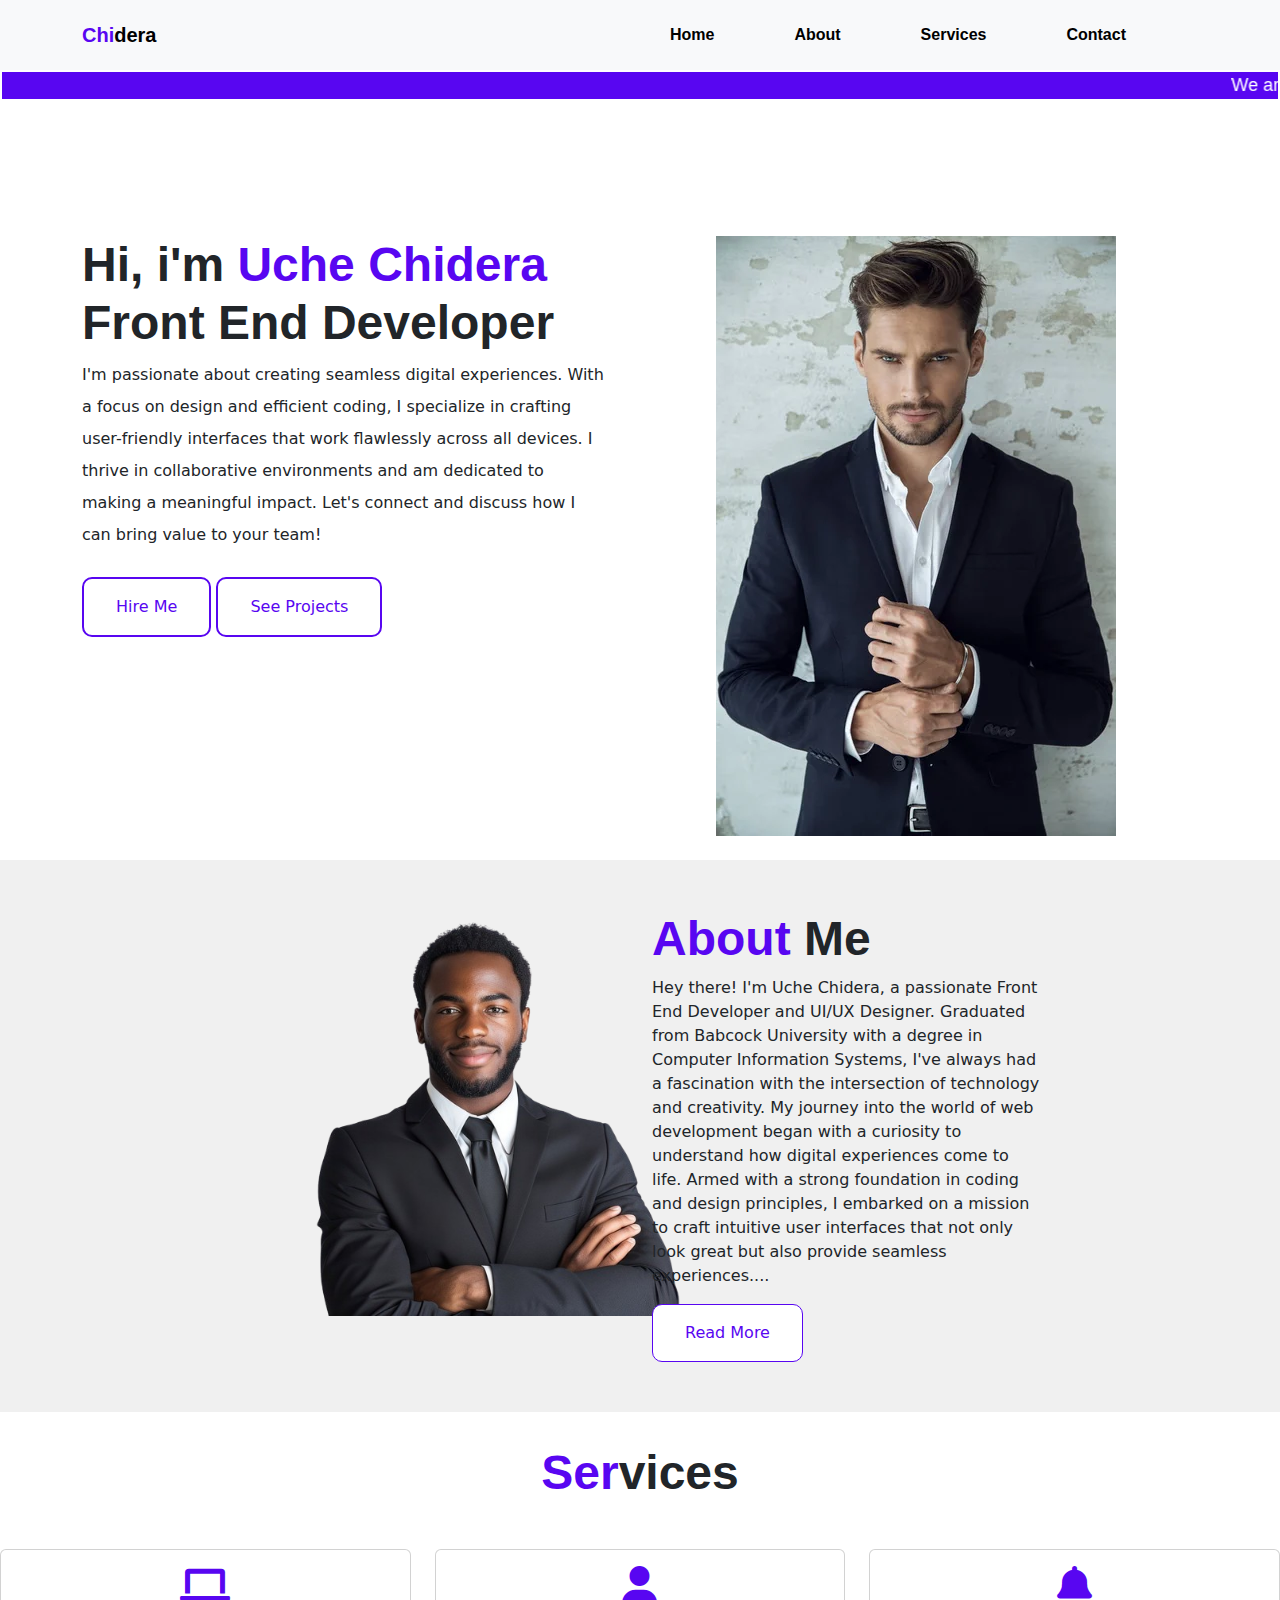
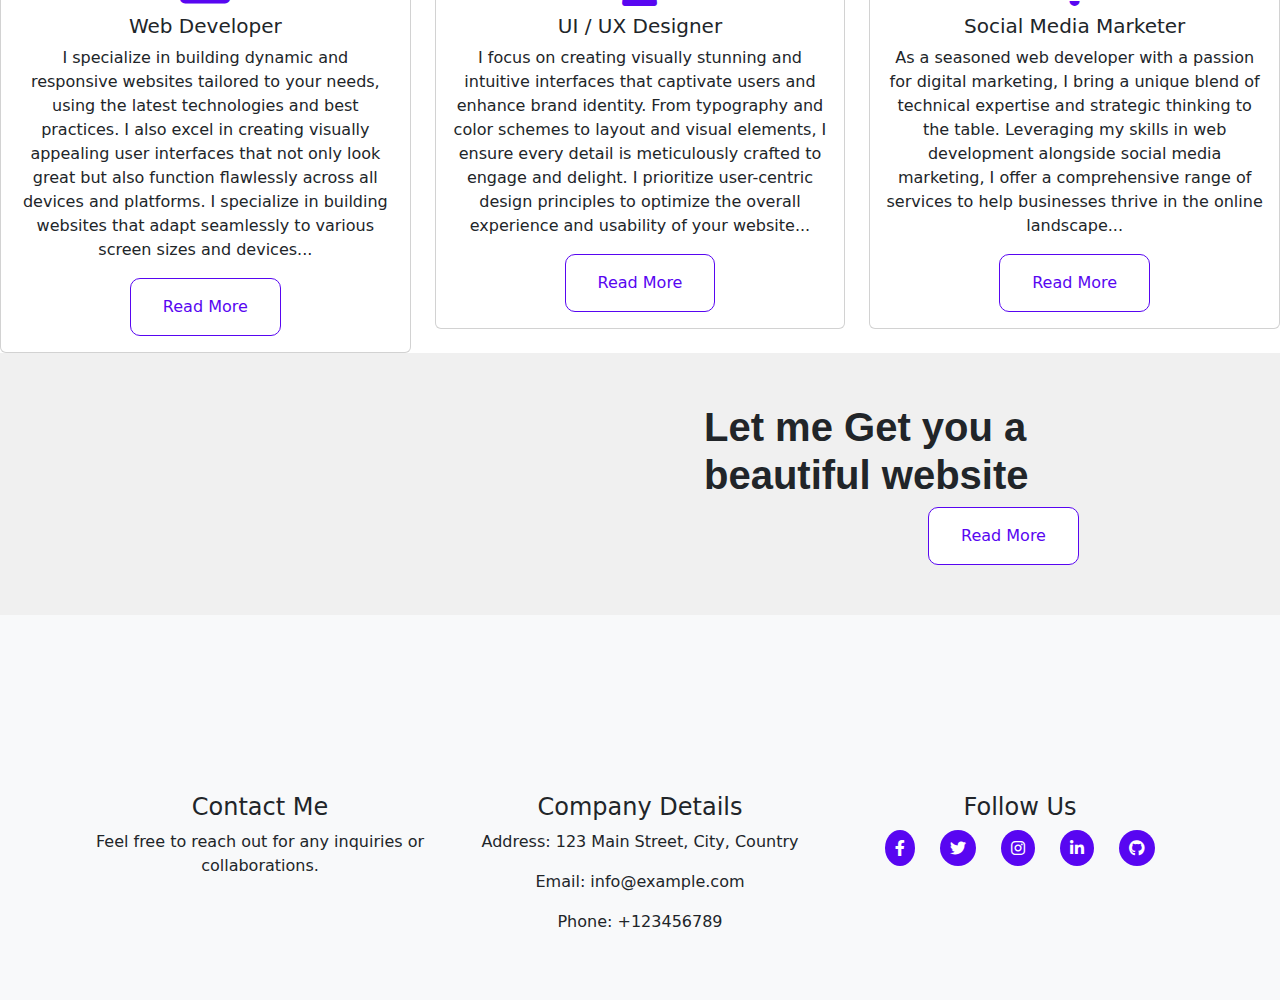
==== index.html @ 7d32de7c "First Commit" ====
<!DOCTYPE html>
<html lang="en">
<head>
  <meta charset="UTF-8">
  <meta name="viewport" content="width=device-width, initial-scale=1.0">
  <title>My Website</title>

  <link rel="stylesheet" href="style.css">
   <!-- Bootstrap CSS -->
  <link href="https://cdn.jsdelivr.net/npm/bootstrap@5.3.0-alpha1/dist/css/bootstrap.min.css" rel="stylesheet">
  <link rel="stylesheet" href="https://cdnjs.cloudflare.com/ajax/libs/font-awesome/6.0.0-beta3/css/all.min.css">

</head>
<style>
  
  /* Custom button styles */
  .custom-btn {
    border-radius: 10px; /* Border radius */
    background-color: #fff; /* White background */
    padding: 1rem 2rem; /* Increase button size */
    color:  rgb(88, 6, 241);
    border: solid 1px rgb(88, 6, 241) ;
  }

  .custom-btn:hover {
    background-color: rgb(88, 6, 241); /* Hover color */
    transition: 0.4s;
  }

 
 .custom-secondary {
      border-radius: 10px; /* Border radius */
      background-color: #fff; /* White background */
      padding: 1rem 2rem; /* Increase button size */
      transition: background-color 0.3s ease; /* Smooth transition */
      color:rgb(88, 6, 241);
    }

    .custom-secondary:hover {
      background-color: rgb(88, 6, 241); /* Hover color */
      transition: 0.4s;
    }

    .custom-primary {
      border-radius: 10px; /* Border radius */
      background-color: #fff; /* White background */
      padding: 1rem 2rem; /* Increase button size */
      transition: background-color 0.3s ease; /* Smooth transition */
      color:rgb(88, 6, 241);
    }

    .custom-primary:hover {
      background-color: rgb(88, 6, 241); /* Hover color */
      transition: 0.4s;
    }
</style>

<body>
    
        <!-- NavBar Begins -->
      <nav class="navbar navbar-expand-lg navbar-light bg-light sticky-top">
        <div class="container">
          <!-- Logo -->
          <a class="navbar-brand" href="#"><span class="selected-letter1">Chi</span>dera</a>
          <!-- Toggler/collapsible Button -->
          <button class="navbar-toggler" type="button" data-bs-toggle="collapse" data-bs-target="#navbarSupportedContent" aria-controls="navbarSupportedContent" aria-expanded="false" aria-label="Toggle navigation">
            <span class="navbar-toggler-icon"></span>
          </button>
          <!-- Navbar links -->
          <div class="collapse navbar-collapse" id="navbarSupportedContent">
            <ul class="navbar-nav">
              <li class="nav-item">
                <a class="nav-link" href="#">Home</a>
              </li>
              <li class="nav-item">
                <a class="nav-link" href="#About">About</a>
              </li>
              <li class="nav-item">
                <a class="nav-link" href="#Services">Services</a>
              </li>
              <li class="nav-item">
                <a class="nav-link" href="#contact">Contact</a>
              </li>
            </ul>
          </div>
        </div>
      </nav>
      <!-- NavBar Ends -->
      <marquee behavior="" direction="">We are happy to see you !!! For more Enquiries: 09161459750</marquee>

    <!-- Introduction Begins -->
      <div class="container">
        <div class="row">
          <div class="col-md-6">
            <div class="text">
              <h2>Hi, i'm <span class="selected-letter2">Uche Chidera </span>  <br> Front End Developer</h2>
              <p>I'm passionate about creating seamless digital experiences. With a focus on design and efficient coding, I specialize in crafting user-friendly interfaces that work flawlessly across all devices. I thrive in collaborative environments and am dedicated to making a meaningful impact. Let's connect and discuss how I can bring value to your team!

              </p>
             <a href="#contact"><button type="button" class="btn btn-primary">Hire Me</button></a>
              <a href="projects.html" target="_blank"><button type="button" class="btn btn-secondary">See Projects</button></a>
            </div>
          </div>
          <div class="col-md-6">
            <div class="image">
              <img src="Image2.jpg" alt="Your Image">
            </div>
          </div>
        </div>
      </div>
      
    <!-- Introduction ENDs -->
      
    <br>
      <!-- About section Begins -->
      <div class=" section-with-background" id="About">
        <div class="row">
          <div class="col-md-6">
            <div class="image">
              <img src="Image1.png" alt="Large Picture">
            </div>
          </div>
          <div class="col-md-6">
            <div class="text2">
              <h2><span class="selected-letter3">About</span> Me</h2>
              <p>Hey there! I'm Uche Chidera, a passionate Front End Developer and UI/UX Designer. Graduated from Babcock University with a degree in Computer Information Systems, I've always had a fascination with the intersection of technology and creativity.

                My journey into the world of web development began with a curiosity to understand how digital experiences come to life. Armed with a strong foundation in coding and design principles, I embarked on a mission to craft intuitive user interfaces that not only look great but also provide seamless experiences....</p>
              <button class="btn btn-primary custom-btn mt-auto" data-bs-toggle="modal" data-bs-target="#modal4">Read More</button> <!-- Button with custom styles -->
            </div>
          </div>
        </div>
      </div>
       <!-- About section Ends -->
    
      <!-- Services Begins  -->
      <div class="container" id="Services">
        <h2 class="Services-header"> <span>Ser</span>vices</h2>
        </div>

       <div class="row">
      <div class="col-md-4">
        <div class="card">
          <div class="card-body text-center d-flex flex-column align-items-center"> <!-- Center content vertically -->
            <i class="fas fa-laptop icon"></i> <!-- Laptop Icon -->
            <h5 class="card-title mt-2">Web Developer</h5> <!-- Title -->
            <p class="card-text">I specialize in building dynamic and responsive websites tailored to your needs, using the latest technologies and best practices. I also excel in creating visually appealing user interfaces that not only look great but also function flawlessly across all devices and platforms. I specialize in building websites that adapt seamlessly to various screen sizes and devices... </p> <!-- Text -->
            <button class="btn btn-primary custom-btn mt-auto" data-bs-toggle="modal" data-bs-target="#modal1">Read More</button> <!-- Button with custom styles -->
          </div>
        </div>
      </div>
      <div class="col-md-4">
        <div class="card">
          <div class="card-body text-center d-flex flex-column align-items-center"> <!-- Center content vertically -->
            <i class="fas fa-user icon"></i> <!-- Person Icon -->
            <h5 class="card-title mt-2">UI / UX Designer</h5> <!-- Title -->
            <p class="card-text">I focus on creating visually stunning and intuitive interfaces that captivate users and enhance brand identity. From typography and color schemes to layout and visual elements, I ensure every detail is meticulously crafted to engage and delight. I prioritize user-centric design principles to optimize the overall experience and usability of your website...</p> <!-- Text -->
            <button class="btn btn-primary custom-btn mt-auto" data-bs-toggle="modal" data-bs-target="#modal2">Read More</button> <!-- Button with custom styles -->
          </div>
        </div>
      </div>
      <div class="col-md-4">
        <div class="card">
          <div class="card-body text-center d-flex flex-column align-items-center"> <!-- Center content vertically -->
            <i class="fas fa-bell icon"></i> <!-- Bell Icon -->
            <h5 class="card-title mt-2">Social Media Marketer</h5> <!-- Title -->
            <p class="card-text">            
              As a seasoned web developer with a passion for digital marketing, I bring a unique blend of technical expertise and strategic thinking to the table. Leveraging my skills in web development alongside social media marketing, I offer a comprehensive range of services to help businesses thrive in the online landscape...</p>
            <button class="btn btn-primary custom-btn mt-auto" data-bs-toggle="modal" data-bs-target="#modal3">Read More</button> <!-- Button with custom styles -->
          </div>
        </div>
      </div>
    </div>
  </div>

  <div class=" section-with-background" id="About">
      <div class="col-md-6 nice">
        <div class="Beautiful">
          <h2>Let me Get you a beautiful website</h2>
          <button class="btn btn-primary custom-btn mt-auto" data-bs-toggle="modal" data-bs-target="#modal4">Read More</button> <!-- Button with custom styles -->
        </div>
      </div>
  </div>


 <!-- Footer Begins -->
 <footer class="text-center" id="contact">
  <div class="container">
    <div class="row">
      <div class="col-md-4">
        <h4>Contact Me</h4>
        <p>Feel free to reach out for any inquiries or collaborations.</p>
      </div>
      <div class="col-md-4">
        <h4>Company Details</h4>
        <p>Address: 123 Main Street, City, Country</p>
        <p>Email: info@example.com</p>
        <p>Phone: +123456789</p>
      </div>
      <div class="col-md-4">
        <h4>Follow Us</h4>
        <ul class="footer-icons">
          <li><a href="#"><i class="fab fa-facebook-f footer-icon"></i></a></li>
          <li><a href="#"><i class="fab fa-twitter footer-icon"></i></a></li>
          <li><a href="#"><i class="fab fa-instagram footer-icon"></i></a></li>
          <li><a href="#"><i class="fab fa-linkedin-in footer-icon"></i></a></li> 
          <li><a href="#"><i class="fab fa-github footer-icon"></i></a></li>
        </ul>
      </div>
    </div>
  </div>
</footer> 
 <!-- Footer Ends -->



 <!-- Modals -->
  <!-- Modal 1 -->
  <div class="modal fade" id="modal1" tabindex="-1" aria-labelledby="modal1Label" aria-hidden="true">
    <div class="modal-dialog modal-dialog-centered">
      <div class="modal-content">
        <div class="modal-header">
          <h5 class="modal-title" id="modal1Label">Web Developer</h5>
          <button type="button" class="btn-close" data-bs-dismiss="modal" aria-label="Close"></button>
        </div>
        <div class="modal-body">
          I specialize in building dynamic and responsive websites tailored to your needs, using the latest technologies and best practices. I also excel in creating visually appealing user interfaces that not only look great but also function flawlessly across all devices and platforms. I specialize in building websites that adapt seamlessly to various screen sizes and devices, ensuring a consistent and optimal user experience across desktops, tablets, and smartphones. I code websites using modern HTML, CSS, and JavaScript techniques, ensuring compatibility with all major web browsers to reach a wide audience without sacrificing performance or functionality.
        </div>
        <div class="modal-footer">
          <button type="button" class="btn btn-secondary custom-secondary" data-bs-dismiss="modal" id="Button-Modal">Close</button>
          <button type="button" class="btn btn-primary custom-primary" id="Button-Modal">Save changes</button>
        </div>
      </div>
    </div>
  </div>

  <!-- Modal 2 -->
  <div class="modal fade" id="modal2" tabindex="-1" aria-labelledby="modal2Label" aria-hidden="true">
    <div class="modal-dialog modal-dialog-centered">
      <div class="modal-content">
        <div class="modal-header">
          <h5 class="modal-title" id="modal2Label">UI / UX Designer</h5>
          <button type="button" class="btn-close" data-bs-dismiss="modal" aria-label="Close"></button>
        </div>
        <div class="modal-body">
          I focus on creating visually stunning and intuitive interfaces that captivate users and enhance brand identity. From typography and color schemes to layout and visual elements, I ensure every detail is meticulously crafted to engage and delight.  I prioritize user-centric design principles to optimize the overall experience and usability of your website. Through thorough research and analysis, I identify user needs and pain points, designing seamless navigation paths and intuitive interactions that enhance satisfaction and drive conversions.
        </div>
        <div class="modal-footer">
          <button type="button" class="btn btn-secondary custom-secondary" data-bs-dismiss="modal"  id="Button-Modal">Close</button>
          <button type="button" class="btn btn-primary custom-primary"  id="Button-Modal">Save changes</button>
        </div>
      </div>
    </div>
  </div>

  <!-- Modal 3 -->
  <div class="modal fade" id="modal3" tabindex="-1" aria-labelledby="modal3Label" aria-hidden="true">
    <div class="modal-dialog modal-dialog-centered">
      <div class="modal-content">
        <div class="modal-header">
          <h5 class="modal-title" id="modal3Label">Social Media Marketer</h5>
          <button type="button" class="btn-close" data-bs-dismiss="modal" aria-label="Close"></button>
        </div>
        <div class="modal-body">
          As a seasoned web developer with a passion for digital marketing, I bring a unique blend of technical expertise and strategic thinking to the table. Leveraging my skills in web development alongside social media marketing, I offer a comprehensive range of services to help businesses thrive in the online landscape. I work closely with clients to develop tailored social media strategies aligned with their business goals and target audience. From content planning and scheduling to audience engagement tactics, I ensure a cohesive approach that drives results. I create compelling and shareable content optimized for various social media platforms, including graphics, videos, and written posts. By leveraging my design skills as a web developer, I ensure that content is visually appealing, on-brand, and optimized for engagement.
        </div>
        <div class="modal-footer">
          <button type="button" class="btn btn-secondary custom-secondary" data-bs-dismiss="modal" >Close</button>
          <button type="button" class="btn btn-primary custom-primary" >Save changes</button>
        </div>
      </div>
    </div>
  </div>

  <!-- Modal 4 -->
  <div class="modal fade" id="modal4" tabindex="-1" aria-labelledby="modal4Label" aria-hidden="true">
    <div class="modal-dialog modal-dialog-centered">
      <div class="modal-content">
        <div class="modal-header">
          <h5 class="modal-title" id="modal4Label">About Me</h5>
          <button type="button" class="btn-close" data-bs-dismiss="modal" aria-label="Close"></button>
        </div>
        <div class="modal-body">
          Hey there! I'm Uche Chidera, a passionate Front End Developer and UI/UX Designer. Graduated from Babcock University with a degree in Computer Information Systems, I've always had a fascination with the intersection of technology and creativity.

          My journey into the world of web development began with a curiosity to understand how digital experiences come to life. Armed with a strong foundation in coding and design principles, I embarked on a mission to craft intuitive user interfaces that not only look great but also provide seamless experiences.
          
          I believe that effective design goes beyond aesthetics—it's about understanding user behavior and creating experiences that resonate. Whether it's optimizing a website for performance or fine-tuning the user journey, I'm committed to creating solutions that leave a lasting impression.
          
          Collaboration is at the heart of my process. I love working closely with clients and teams to bring ideas to fruition, combining innovation with practicality to achieve results that exceed expectations.
          
          When I'm not immersed in pixels and lines of code, you can find me exploring the latest design trends, seeking inspiration in everyday life, or simply enjoying a good cup of coffee.
          
          I'm excited to connect and discuss how I can bring your vision to life. Let's create something amazing together!
        </div>
        <div class="modal-footer">
          <button type="button" class="btn btn-secondary custom-secondary" data-bs-dismiss="modal" >Close</button>
          <button type="button" class="btn btn-primary custom-primary" >Save changes</button>
        </div>
      </div>
    </div>
  </div>
  <!-- Modals End -->
  

       


</body>



 <!-- Bootstrap JavaScript Bundle with Popper -->
  <script src="https://cdn.jsdelivr.net/npm/bootstrap@5.3.0-alpha1/dist/js/bootstrap.bundle.min.js"></script>
  <script src="https://cdn.jsdelivr.net/npm/@popperjs/core@2.11.6/dist/umd/popper.min.js"></script>
  <script src="https://cdn.jsdelivr.net/npm/bootstrap@5.3.0-alpha1/dist/js/bootstrap.min.js"></script>
</html>
---- style.css ----
/* Custom CSS for Navbar */
.selected-letter1 {
  color: rgb(88, 6, 241);
}
.navbar-brand {
  margin-right: auto; /* Pushes the logo to the left */
  font-family: Arial, Helvetica, sans-serif;
  font-weight: bold;
}

.navbar-nav {
  margin-left: auto; /* Pushes the links to the right */
  font-family: Arial, Helvetica, sans-serif;
  font-weight: bold;
}

.navbar-nav .nav-link {
  padding: 0.5rem 100px; /* Add padding to Navbar links */
}

/* styles.css */
.navbar-nav .nav-link {
  padding: 0.5rem 1rem; /* Add padding to Navbar links */
}

.navbar-nav .nav-link:last-child {
  margin-right: 4rem; /* Remove margin from the last Navbar link */
}

/* Custom CSS for Navbar Ends */

marquee {
  border: solid white 2px;
  background-color: rgb(88, 6, 241);
  color: white;
  font-size: large;
  font-family: Arial, Helvetica, sans-serif;
}

/* styles.css */
.image img {
  max-width: 100%;
  height: auto;
  margin-left: 4rem;
}

.text {
  padding-right: 20px; /* Adjust spacing between text and image */
  line-height: 2rem;
}

.text button {
  margin-top: 10px; /* Add some spacing between buttons and text */
  border-radius: 10px; /* Add border radius */
  background-color: white; /* Set background color */
  color: rgb(88, 6, 241); /* Set text color */
  border: 2px solid rgb(88, 6, 241); /* Set border */
  transition: background-color 0.3s ease; /* Add transition effect */
  padding: 1rem 2rem; /* Increase button size */
  font-size: 1rem; /* Increase font size */
  margin-right: 10px; /* Add margin between buttons */
}

.text button:last-child {
  margin-right: 0; /* Remove margin from the last button */
}

.text button:hover {
  background-color: rgb(88, 6, 241); /* Change background color on hover */
  color: white; /* Change text color on hover */
  transition: 0.4s;
}

.text h2 {
  font-family: Arial, Helvetica, sans-serif;
  font-weight: bold;
  font-size: 3rem;
}
.selected-letter2 {
  color: rgb(88, 6, 241);
}

.container .row {
  margin-top: 8rem;
}

.hire-btn {
  color: rgb(88, 6, 241);
}

/* styles.css */
.section-with-background {
  background-color: #f0f0f0; /* Gray background color */
  padding: 50px 15rem; /* Add padding to top and bottom */
}

.text2 h2 {
  font-family: Arial, Helvetica, sans-serif;
  font-weight: bold;
  font-size: 3rem;
}

.selected-letter3 {
  color: rgb(88, 6, 241);
}

.icon {
  color: rgb(88, 6, 241); /* Set icon color */
  font-size: 40px; /* Set icon size */
}

.Services-header {
  text-align: center;
  margin-bottom: 3rem;
  margin-top: 2rem;
  font-family: Arial, Helvetica, sans-serif;
  font-weight: bold;
  font-size: 3rem;
}

.Services-header span {
  color: rgb(88, 6, 241);
}

.Beautiful h2 {
  font-family: Arial, Helvetica, sans-serif;
  font-weight: bold;
  font-size: 2.5rem;
}

.nice {
  margin-left: 29rem;
}

.nice button {
  margin-left: 14rem;
  transition: 0.4s;
}

/* Footer styles */
footer {
  background-color: #f8f9fa; /* Light gray background */
  padding: 50px 0; /* Padding */
}

.footer-icons {
  list-style: none; /* Remove default list style */
  padding: 0; /* Remove default padding */
}

.footer-icons li {
  display: inline-block; /* Display icons horizontally */
  margin-right: 20px; /* Add space between icons */
}

.footer-icons li:last-child {
  margin-right: 0; /* Remove margin for the last icon */
}

.footer-icon {
  background-color: rgb(88, 6, 241); /* Icon background color */
  color: #fff; /* Icon color */
  border-radius: 50%; /* Make icons circular */
  padding: 10px; /* Add padding */
}

.footer-icon:hover {
  background-color: #6c757d; /* Hover background color */
}

/* Navbar styles */
.navbar-nav .nav-link {
  position: relative; /* Positioning for pseudo-element */
  padding: 15px 20px; /* Padding for Navbar links */
  color: #000; /* Link color */
  text-decoration: none; /* Remove default underline */
}

/* Underline animation */
.navbar-nav .nav-link::before {
  content: ""; /* Create pseudo-element */
  position: absolute; /* Position relative to Navbar link */
  width: 0; /* Initial width */
  height: 2px; /* Height of the line */
  bottom: 0; /* Position at the bottom */
  background-color: rgb(88, 6, 241); /* Color of the line */
  transition: width 0.5s; /* Smooth transition for width */
}

.navbar-nav .nav-link:hover::before {
  width: 100%; /* On hover, expand the line to full width */
}
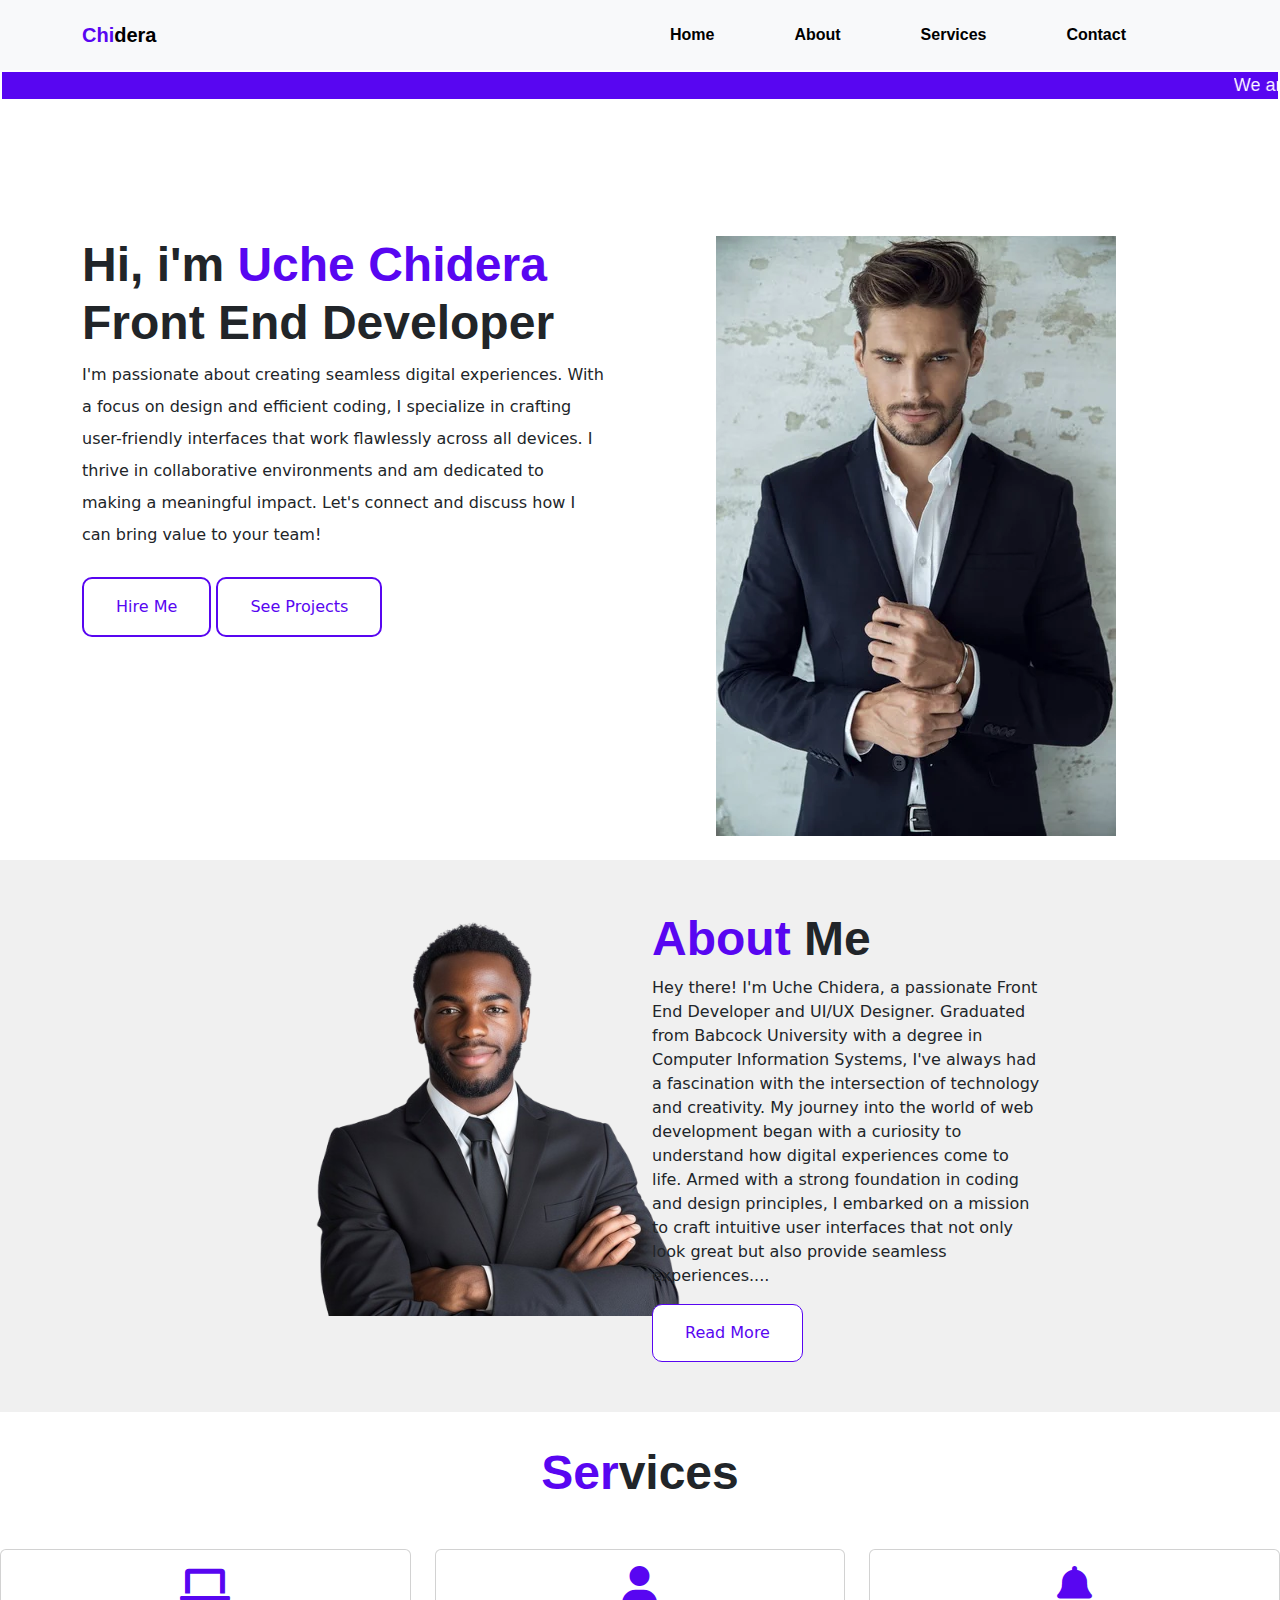
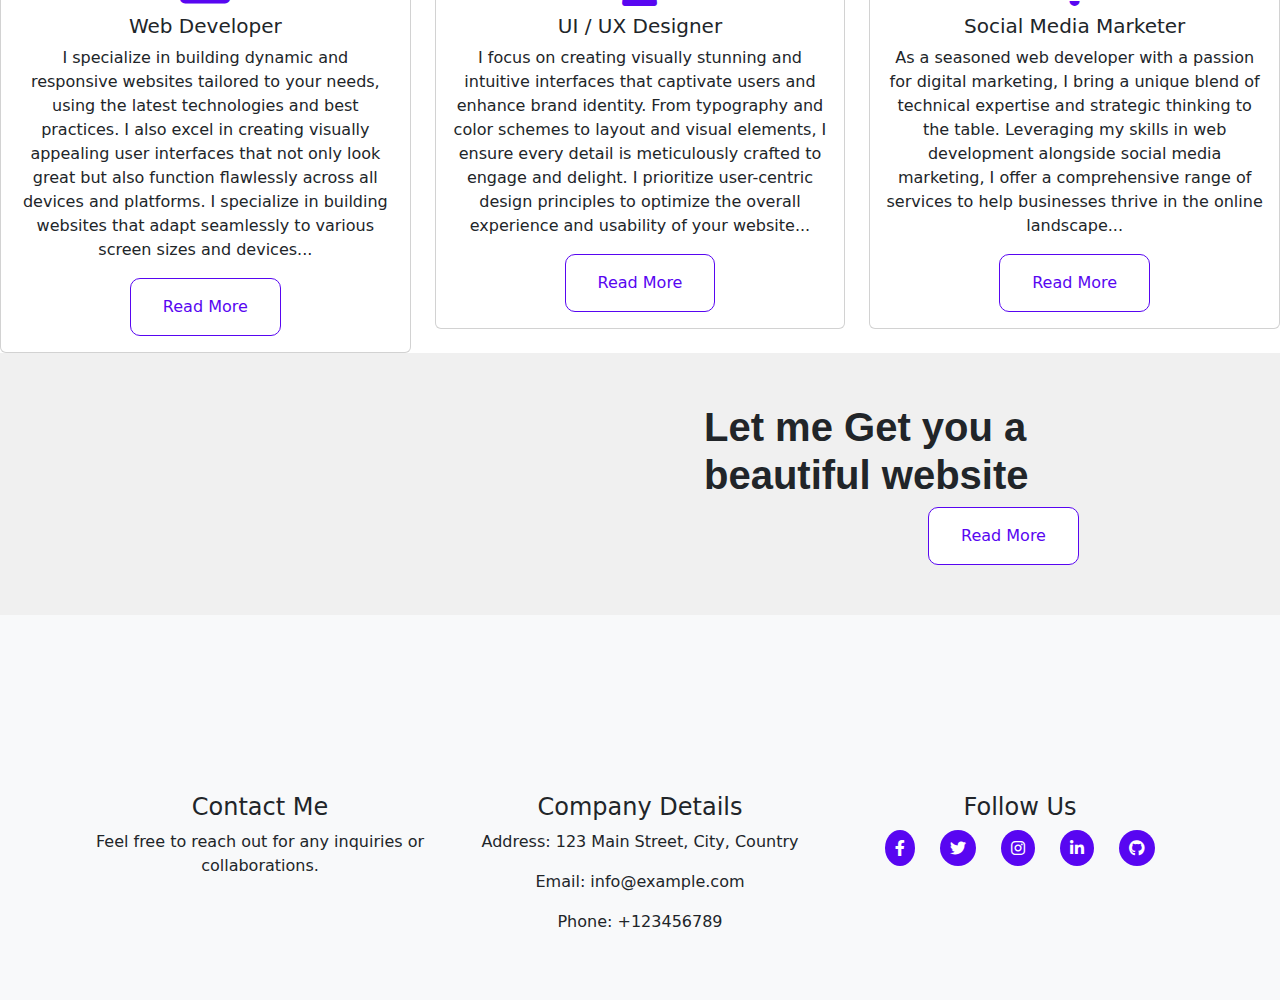
==== commit 8ac21fb1: "Update index.html" ====
--- a/index.html
+++ b/index.html
@@ -20,6 +20,8 @@
     padding: 1rem 2rem; /* Increase button size */
     color:  rgb(88, 6, 241);
     border: solid 1px rgb(88, 6, 241) ;
+    
+    
   }
 
   .custom-btn:hover {
@@ -203,7 +205,7 @@
           <li><a href="#"><i class="fab fa-facebook-f footer-icon"></i></a></li>
           <li><a href="#"><i class="fab fa-twitter footer-icon"></i></a></li>
           <li><a href="#"><i class="fab fa-instagram footer-icon"></i></a></li>
-          <li><a href="#"><i class="fab fa-linkedin-in footer-icon"></i></a></li> 
+          <li><a href="https://www.linkedin.com/in/chidera-uche-1bab76204?utm_source=share&utm_campaign=share_via&utm_content=profile&utm_medium=ios_app"><i class="fab fa-linkedin-in footer-icon"></i></a></li> 
           <li><a href="#"><i class="fab fa-github footer-icon"></i></a></li>
         </ul>
       </div>
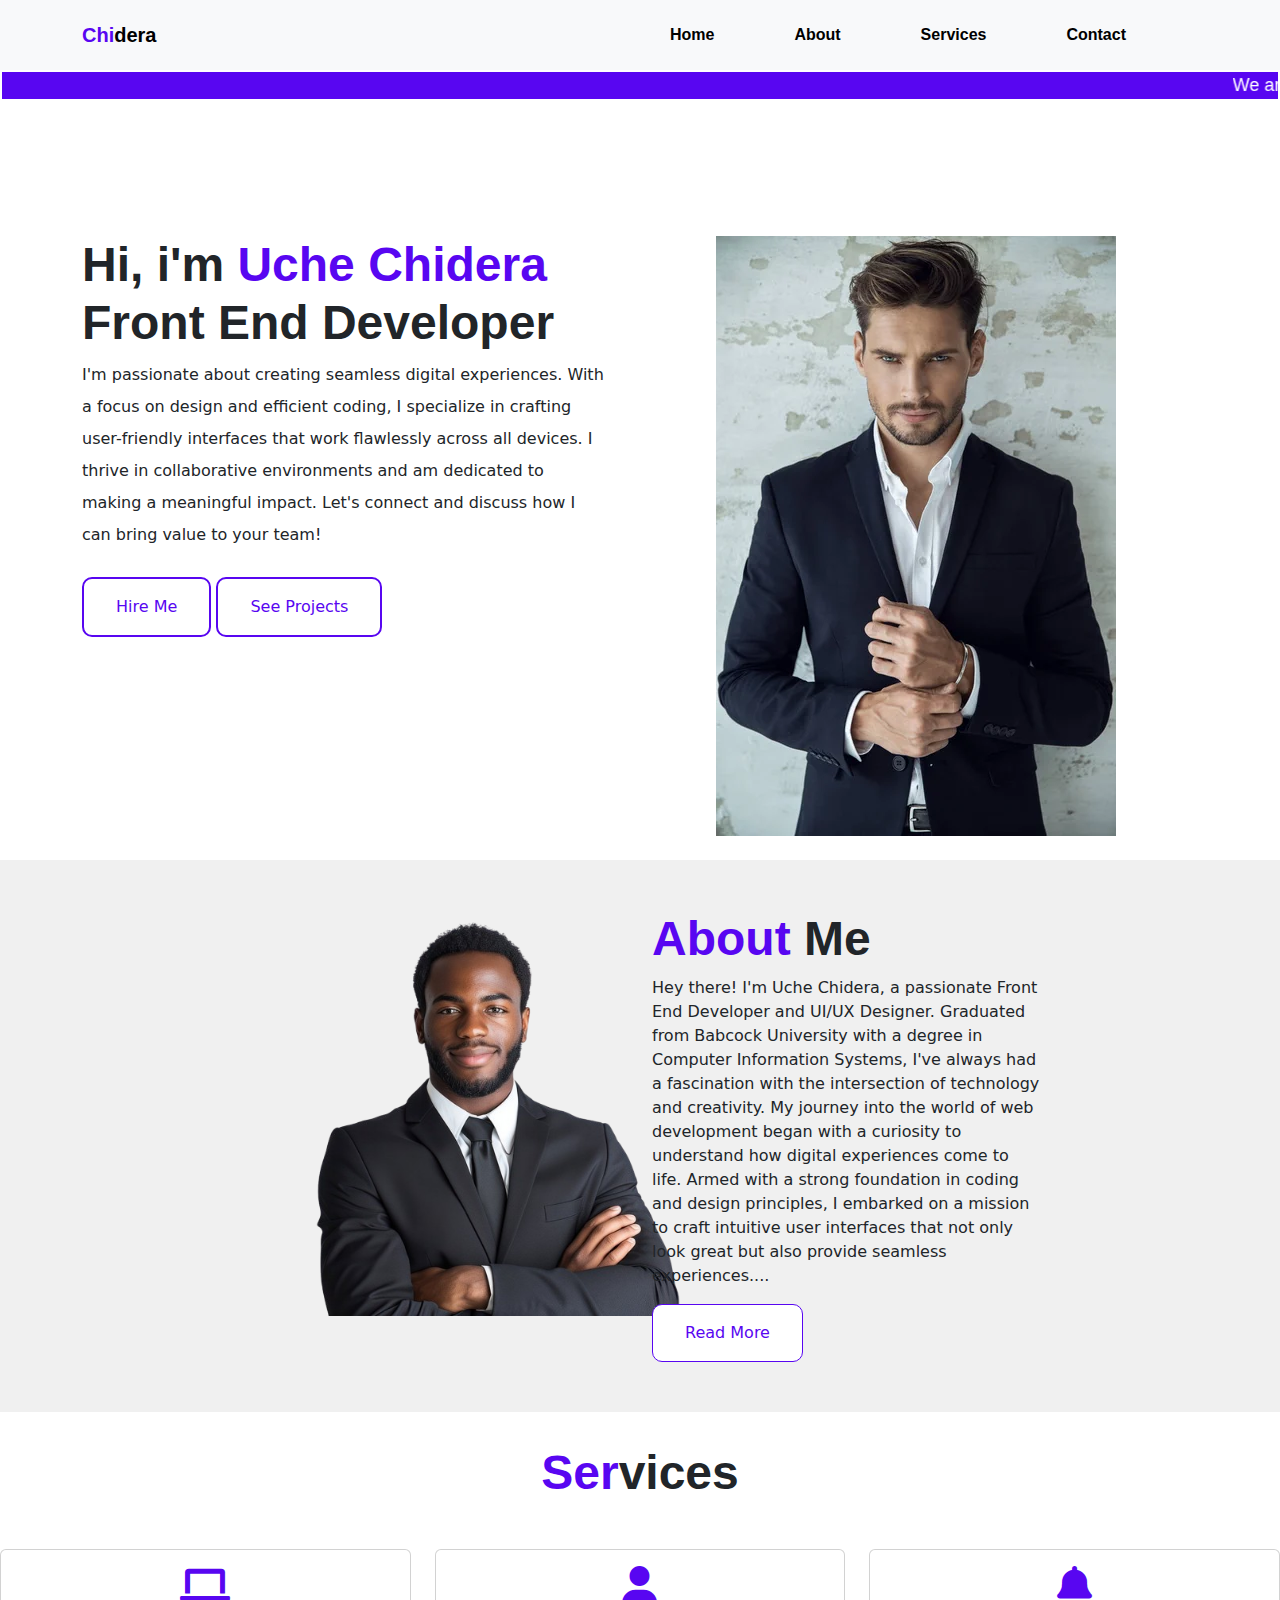
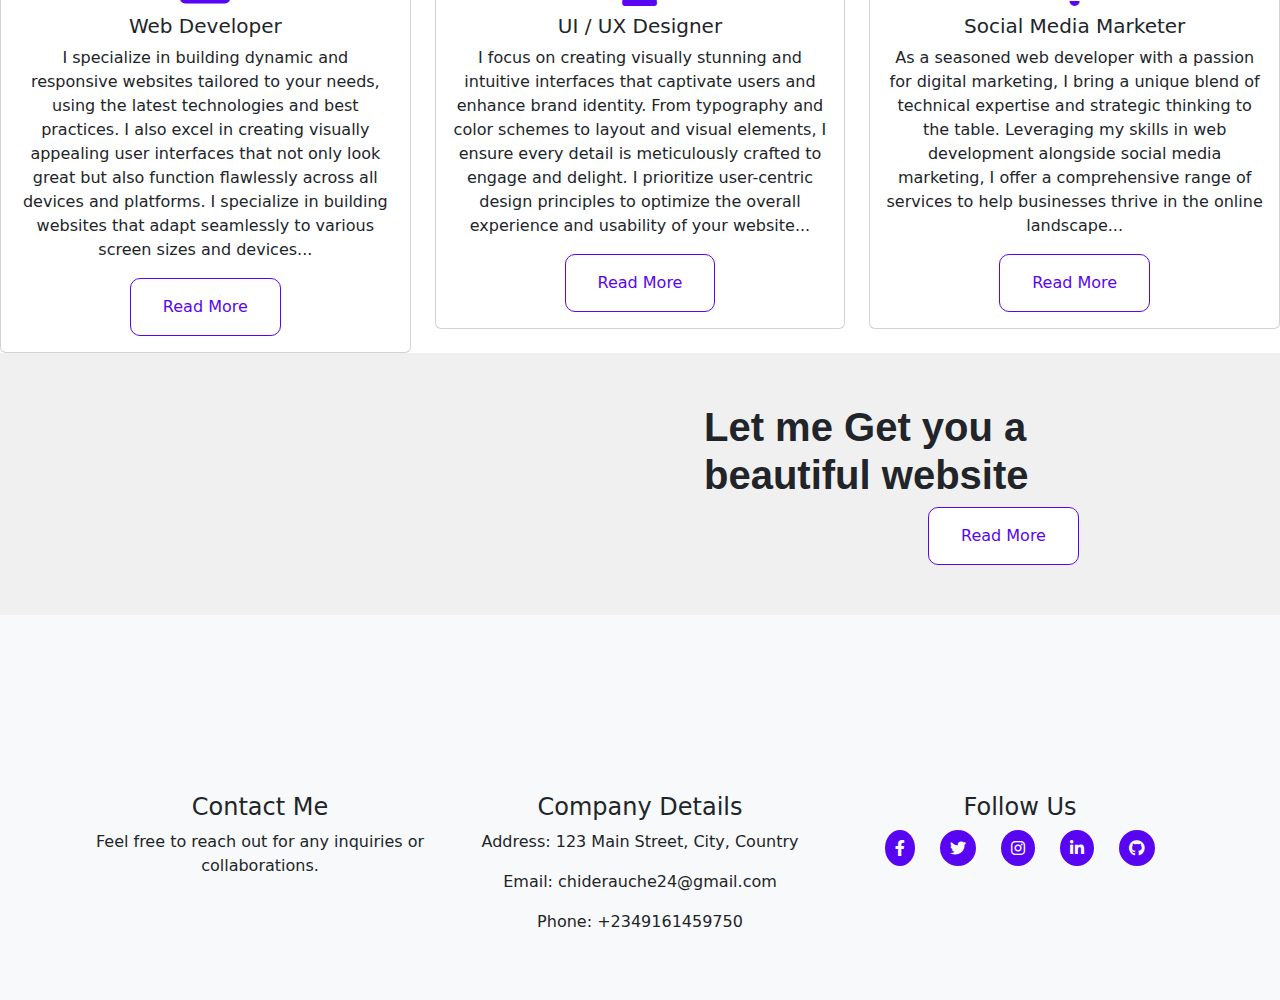
==== commit 125a20a4: "Update index.html" ====
--- a/index.html
+++ b/index.html
@@ -192,20 +192,21 @@
       <div class="col-md-4">
         <h4>Contact Me</h4>
         <p>Feel free to reach out for any inquiries or collaborations.</p>
+        
       </div>
       <div class="col-md-4">
         <h4>Company Details</h4>
         <p>Address: 123 Main Street, City, Country</p>
-        <p>Email: info@example.com</p>
-        <p>Phone: +123456789</p>
+        <p>Email: chiderauche24@gmail.com</p>
+        <p>Phone: +2349161459750</p>
       </div>
       <div class="col-md-4">
         <h4>Follow Us</h4>
         <ul class="footer-icons">
-          <li><a href="#"><i class="fab fa-facebook-f footer-icon"></i></a></li>
-          <li><a href="#"><i class="fab fa-twitter footer-icon"></i></a></li>
-          <li><a href="#"><i class="fab fa-instagram footer-icon"></i></a></li>
-          <li><a href="https://www.linkedin.com/in/chidera-uche-1bab76204?utm_source=share&utm_campaign=share_via&utm_content=profile&utm_medium=ios_app"><i class="fab fa-linkedin-in footer-icon"></i></a></li> 
+          <li><a href="#" target="_blank"><i class="fab fa-facebook-f footer-icon"></i></a></li>
+          <li><a href="#" target="_blank"><i class="fab fa-twitter footer-icon"></i></a></li>
+          <li><a href="#" target="_blank"><i class="fab fa-instagram footer-icon"></i></a></li>
+          <li><a href="https://www.linkedin.com/in/chidera-uche-1bab76204?utm_source=share&utm_campaign=share_via&utm_content=profile&utm_medium=ios_app" target="_blank"><i class="fab fa-linkedin-in footer-icon"></i></a></li> 
           <li><a href="#"><i class="fab fa-github footer-icon"></i></a></li>
         </ul>
       </div>
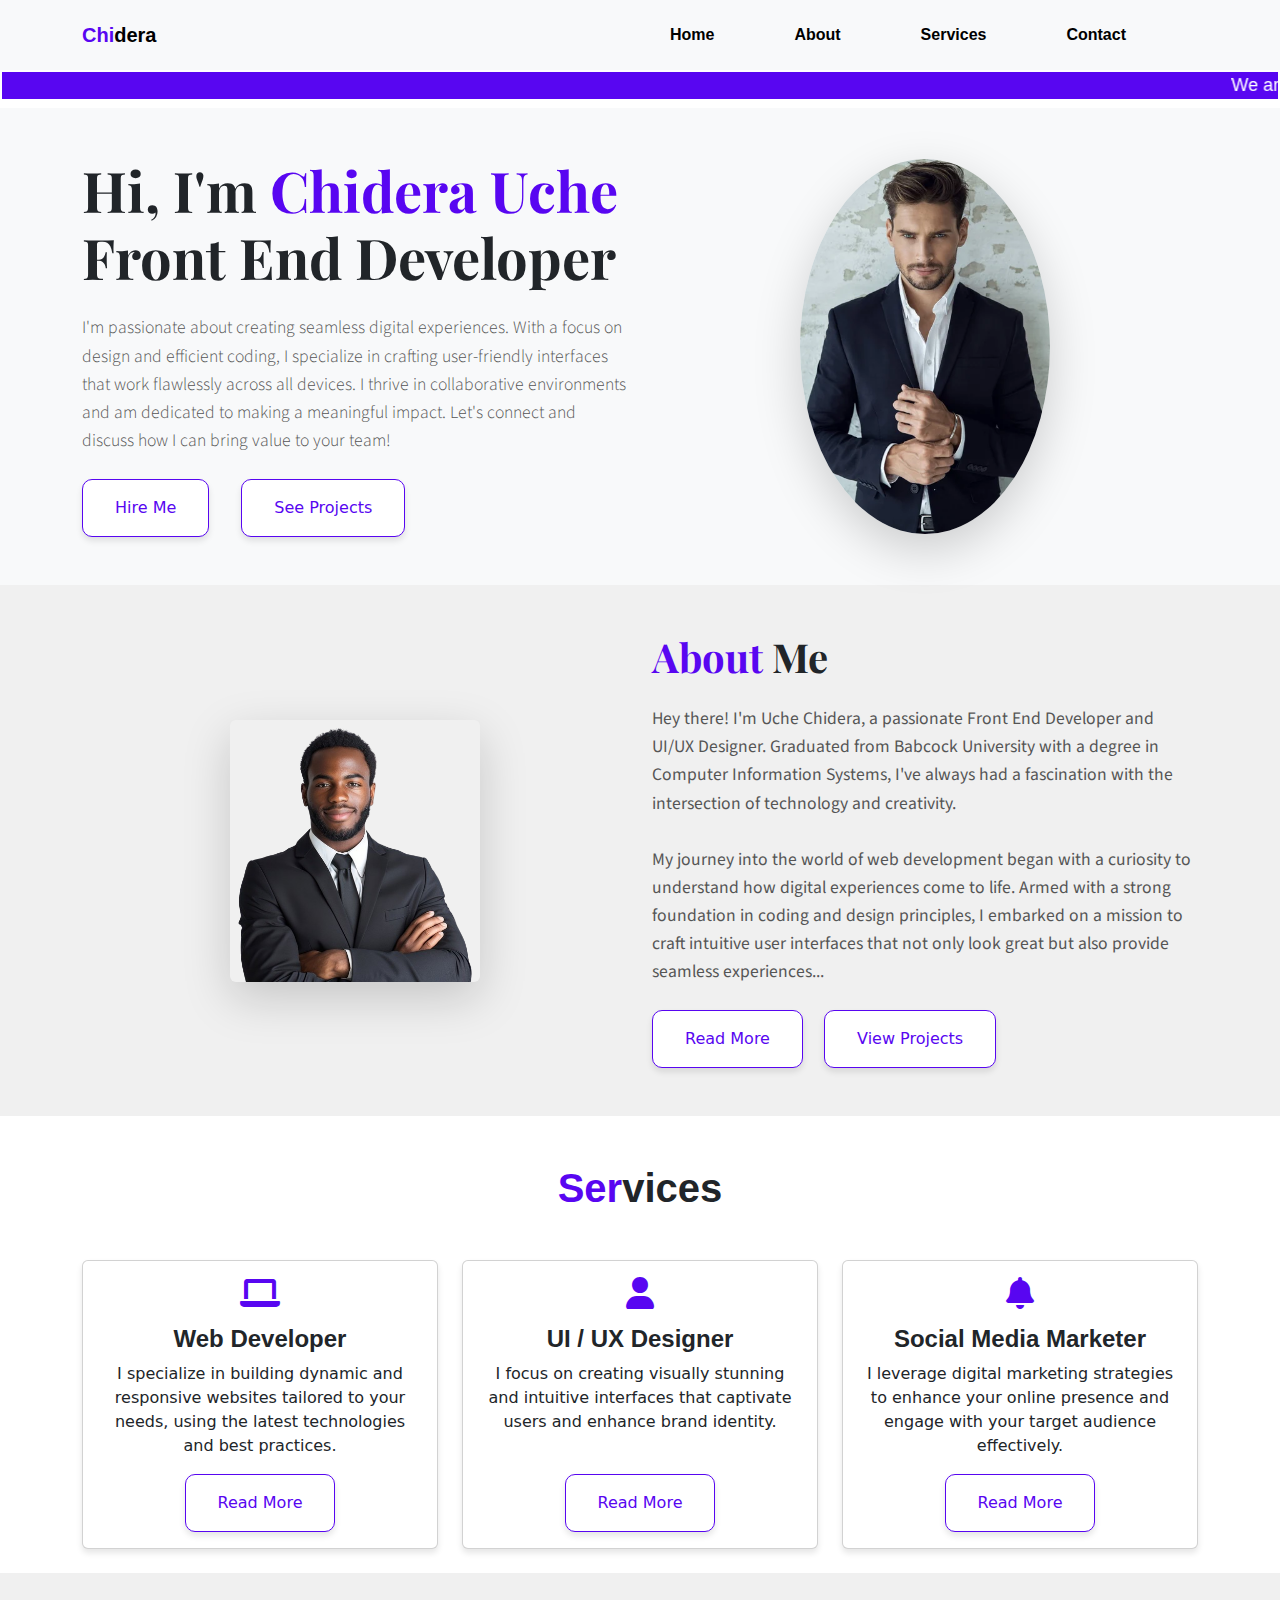
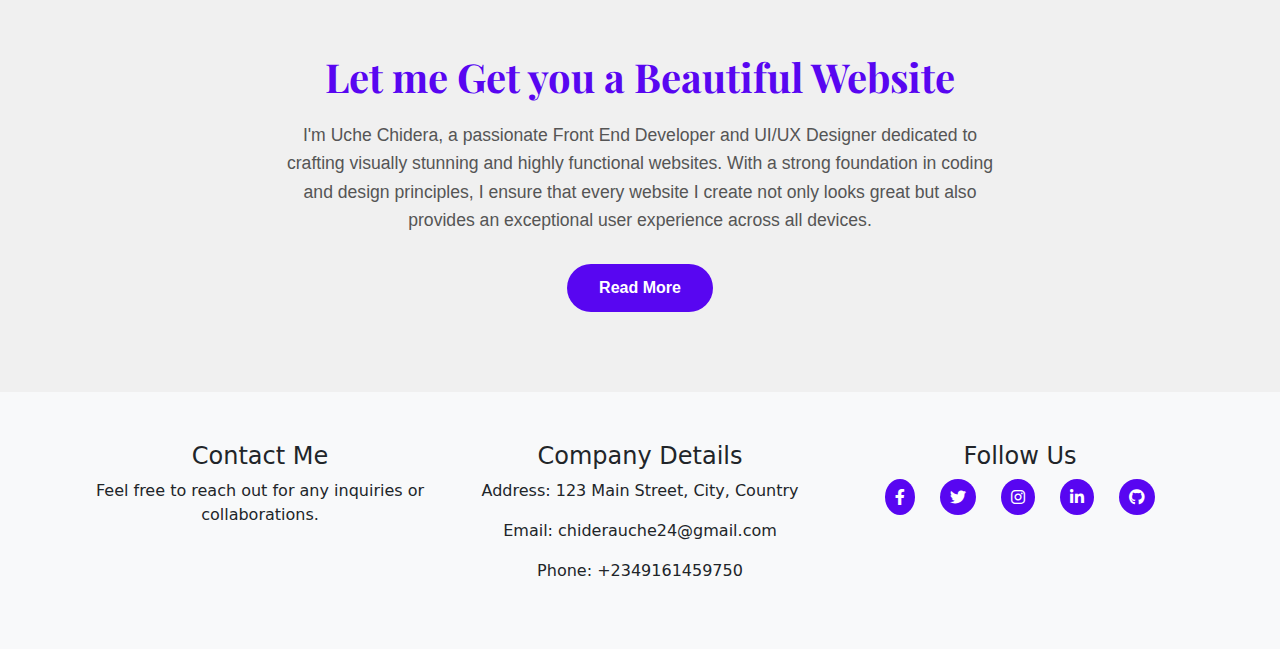
==== commit 42f7ebf0: "Upgrade" ====
--- a/index.html
+++ b/index.html
@@ -1,41 +1,55 @@
 <!DOCTYPE html>
 <html lang="en">
-<head>
-  <meta charset="UTF-8">
-  <meta name="viewport" content="width=device-width, initial-scale=1.0">
-  <title>My Website</title>
-
-  <link rel="stylesheet" href="style.css">
-   <!-- Bootstrap CSS -->
-  <link href="https://cdn.jsdelivr.net/npm/bootstrap@5.3.0-alpha1/dist/css/bootstrap.min.css" rel="stylesheet">
-  <link rel="stylesheet" href="https://cdnjs.cloudflare.com/ajax/libs/font-awesome/6.0.0-beta3/css/all.min.css">
-
-</head>
-<style>
-  
-  /* Custom button styles */
-  .custom-btn {
-    border-radius: 10px; /* Border radius */
-    background-color: #fff; /* White background */
-    padding: 1rem 2rem; /* Increase button size */
-    color:  rgb(88, 6, 241);
-    border: solid 1px rgb(88, 6, 241) ;
-    
-    
-  }
-
-  .custom-btn:hover {
-    background-color: rgb(88, 6, 241); /* Hover color */
-    transition: 0.4s;
-  }
-
- 
- .custom-secondary {
+  <head>
+    <meta charset="UTF-8" />
+    <meta name="viewport" content="width=device-width, initial-scale=1.0" />
+    <title>My Website</title>
+
+    <link rel="stylesheet" href="style.css" />
+    <!-- Bootstrap CSS -->
+    <link
+      href="https://cdn.jsdelivr.net/npm/bootstrap@5.3.0-alpha1/dist/css/bootstrap.min.css"
+      rel="stylesheet"
+    />
+    <link
+      rel="stylesheet"
+      href="https://cdnjs.cloudflare.com/ajax/libs/font-awesome/6.0.0-beta3/css/all.min.css"
+    />
+    <!-- Google Fonts -->
+    <link
+      href="https://fonts.googleapis.com/css2?family=Playfair+Display:wght@700&family=Source+Sans+Pro:wght@400;600&display=swap"
+      rel="stylesheet"
+    />
+
+    <link
+      rel="stylesheet"
+      href="https://cdnjs.cloudflare.com/ajax/libs/font-awesome/6.4.0/css/all.min.css"
+      integrity="sha512-pIVoI8XVD8L3SevsBBGElU+xo7mmhT7t2gwXqVfR6PQ/KVvHfthpjROt7s7RBO0wgI6Hh9q/SMTpg5zD5V6I1g=="
+      crossorigin="anonymous"
+      referrerpolicy="no-referrer"
+    />
+  </head>
+  <style>
+    /* Custom button styles */
+    .custom-btn {
+      border-radius: 10px; /* Border radius */
+      background-color: #fff; /* White background */
+      padding: 1rem 2rem; /* Increase button size */
+      color: rgb(88, 6, 241);
+      border: solid 1px rgb(88, 6, 241);
+    }
+
+    .custom-btn:hover {
+      background-color: rgb(88, 6, 241); /* Hover color */
+      transition: 0.4s;
+    }
+
+    .custom-secondary {
       border-radius: 10px; /* Border radius */
       background-color: #fff; /* White background */
       padding: 1rem 2rem; /* Increase button size */
       transition: background-color 0.3s ease; /* Smooth transition */
-      color:rgb(88, 6, 241);
+      color: rgb(88, 6, 241);
     }
 
     .custom-secondary:hover {
@@ -48,272 +62,677 @@
       background-color: #fff; /* White background */
       padding: 1rem 2rem; /* Increase button size */
       transition: background-color 0.3s ease; /* Smooth transition */
-      color:rgb(88, 6, 241);
+      color: rgb(88, 6, 241);
     }
 
     .custom-primary:hover {
       background-color: rgb(88, 6, 241); /* Hover color */
       transition: 0.4s;
     }
-</style>
-
-<body>
-    
-        <!-- NavBar Begins -->
-      <nav class="navbar navbar-expand-lg navbar-light bg-light sticky-top">
-        <div class="container">
-          <!-- Logo -->
-          <a class="navbar-brand" href="#"><span class="selected-letter1">Chi</span>dera</a>
-          <!-- Toggler/collapsible Button -->
-          <button class="navbar-toggler" type="button" data-bs-toggle="collapse" data-bs-target="#navbarSupportedContent" aria-controls="navbarSupportedContent" aria-expanded="false" aria-label="Toggle navigation">
-            <span class="navbar-toggler-icon"></span>
-          </button>
-          <!-- Navbar links -->
-          <div class="collapse navbar-collapse" id="navbarSupportedContent">
-            <ul class="navbar-nav">
-              <li class="nav-item">
-                <a class="nav-link" href="#">Home</a>
+  </style>
+
+  <body>
+    <!-- NavBar Begins -->
+    <nav class="navbar navbar-expand-lg navbar-light bg-light sticky-top">
+      <div class="container">
+        <!-- Logo -->
+        <a class="navbar-brand" href="#"
+          ><span class="selected-letter1">Chi</span>dera</a
+        >
+        <!-- Toggler/collapsible Button -->
+        <button
+          class="navbar-toggler"
+          type="button"
+          data-bs-toggle="collapse"
+          data-bs-target="#navbarSupportedContent"
+          aria-controls="navbarSupportedContent"
+          aria-expanded="false"
+          aria-label="Toggle navigation"
+        >
+          <span class="navbar-toggler-icon"></span>
+        </button>
+        <!-- Navbar links -->
+        <div class="collapse navbar-collapse" id="navbarSupportedContent">
+          <ul class="navbar-nav">
+            <li class="nav-item">
+              <a class="nav-link" href="#introduction">Home</a>
+            </li>
+            <li class="nav-item">
+              <a class="nav-link" href="#About">About</a>
+            </li>
+            <li class="nav-item">
+              <a class="nav-link" href="#Services">Services</a>
+            </li>
+            <li class="nav-item">
+              <a class="nav-link" href="#contact">Contact</a>
+            </li>
+          </ul>
+        </div>
+      </div>
+    </nav>
+    <!-- NavBar Ends -->
+    <marquee behavior="" direction=""
+      >We are happy to see you !!! For more Enquiries: 09161459750</marquee
+    >
+
+    <!-- Introduction Section Begins -->
+    <section id="introduction" class="py-5 bg-light" data-aos="fade-up">
+      <div class="container">
+        <div class="row align-items-center">
+          <!-- Text Content -->
+          <div class="col-lg-6">
+            <div class="text-content">
+              <h1 class="display-4">
+                Hi, I'm <span class="highlight">Chidera Uche</span><br />
+                Front End Developer
+              </h1>
+              <p class="lead mt-4">
+                I'm passionate about creating seamless digital experiences. With
+                a focus on design and efficient coding, I specialize in crafting
+                user-friendly interfaces that work flawlessly across all
+                devices. I thrive in collaborative environments and am dedicated
+                to making a meaningful impact. Let's connect and discuss how I
+                can bring value to your team!
+              </p>
+              <!-- Button Container -->
+              <div class="mt-4 d-flex flex-wrap btn-container">
+                <a
+                  href="#contact"
+                  target="_blank"
+                  class="btn btn-primary custom-btn me-3"
+                  >Hire Me</a
+                >
+                <a
+                  href="projects.html"
+                  target="_blank"
+                  class="btn btn-primary custom-btn me-3"
+                  >See Projects</a
+                >
+              </div>
+            </div>
+          </div>
+
+          <!-- Image Content -->
+          <div class="col-lg-6 mt-5 mt-lg-0">
+            <div class="image-wrapper text-center" data-aos="fade-left">
+              <img
+                src="Image2.jpg"
+                alt="Chidera Uche"
+                class="img-fluid rounded-circle shadow-lg"
+              />
+            </div>
+          </div>
+        </div>
+      </div>
+    </section>
+    <!-- Introduction Section Ends -->
+
+    <!-- About Section Begins -->
+    <section id="About" class="section-with-background py-5" data-aos="fade-up">
+      <div class="container">
+        <div class="row align-items-center">
+          <!-- Image Content -->
+          <div class="col-lg-6 col-md-6 mb-4 mb-md-0">
+            <div class="image-wrapper text-center" data-aos="fade-right">
+              <img
+                src="Image1.png"
+                alt="Chidera Uche"
+                class="img-fluid rounded shadow-lg"
+              />
+            </div>
+          </div>
+
+          <!-- Text Content -->
+          <div class="col-lg-6 col-md-6">
+            <div class="text2">
+              <h2 class="display-4 text-center text-lg-start">
+                <span class="selected-letter3">About</span> Me
+              </h2>
+              <p class="mt-4">
+                Hey there! I'm Uche Chidera, a passionate Front End Developer
+                and UI/UX Designer. Graduated from Babcock University with a
+                degree in Computer Information Systems, I've always had a
+                fascination with the intersection of technology and creativity.
+                <br /><br />
+                My journey into the world of web development began with a
+                curiosity to understand how digital experiences come to life.
+                Armed with a strong foundation in coding and design principles,
+                I embarked on a mission to craft intuitive user interfaces that
+                not only look great but also provide seamless experiences...
+              </p>
+              <div class="mt-4">
+                <button
+                  class="btn btn-primary custom-btn me-3"
+                  data-bs-toggle="modal"
+                  data-bs-target="#project"
+                >
+                  Read More
+                </button>
+                <button
+                  class="btn btn-primary custom-btn me-3"
+                  data-bs-toggle="modal"
+                  data-bs-target="#modal4"
+                >
+                  View Projects
+                </button>
+              </div>
+            </div>
+          </div>
+        </div>
+      </div>
+    </section>
+    <!-- About Section Ends -->
+
+    <!-- Modal Structure -->
+    <div
+      class="modal fade"
+      id="modal4"
+      tabindex="-1"
+      aria-labelledby="modal4Label"
+      aria-hidden="true"
+    >
+      <div class="modal-dialog modal-lg modal-dialog-centered">
+        <div class="modal-content">
+          <div class="modal-header">
+            <h5 class="modal-title" id="modal4Label">More About Me</h5>
+            <button
+              type="button"
+              class="btn-close"
+              data-bs-dismiss="modal"
+              aria-label="Close"
+            ></button>
+          </div>
+          <div class="modal-body">
+            <!-- Add detailed content about yourself here -->
+            <p>
+              I have worked on numerous projects that have honed my skills in
+              both development and design. From building responsive websites to
+              designing intuitive user interfaces, my goal is to create products
+              that are not only visually appealing but also functional and
+              user-friendly.
+            </p>
+            <p>Some of my key projects include:</p>
+            <ul>
+              <li><strong>Project One:</strong> Description of project one.</li>
+              <li><strong>Project Two:</strong> Description of project two.</li>
+              <li>
+                <strong>Project Three:</strong> Description of project three.
               </li>
-              <li class="nav-item">
-                <a class="nav-link" href="#About">About</a>
+              <!-- Add more projects as needed -->
+            </ul>
+            <p>
+              Feel free to reach out to me for collaborations, opportunities, or
+              just a friendly chat about web development!
+            </p>
+          </div>
+          <div class="modal-footer">
+            <button
+              type="button"
+              class="btn btn-secondary"
+              data-bs-dismiss="modal"
+            >
+              Close
+            </button>
+          </div>
+        </div>
+      </div>
+    </div>
+
+    <!-- Services Section Begins -->
+    <div class="container my-5" id="Services">
+      <h2 class="Services-header"><span>Ser</span>vices</h2>
+    </div>
+
+    <div class="container">
+      <div class="row">
+        <!-- Service 1: Web Developer -->
+        <div class="col-md-4 mb-4">
+          <div class="card h-100">
+            <div
+              class="card-body text-center d-flex flex-column align-items-center"
+            >
+              <i class="fas fa-laptop icon"></i>
+              <h5 class="card-title">Web Developer</h5>
+              <p class="card-text">
+                I specialize in building dynamic and responsive websites
+                tailored to your needs, using the latest technologies and best
+                practices.
+              </p>
+              <button
+                class="btn btn-primary mt-auto custom-btn"
+                data-bs-toggle="modal"
+                data-bs-target="#modal1"
+              >
+                Read More
+              </button>
+            </div>
+          </div>
+        </div>
+
+        <!-- Service 2: UI / UX Designer -->
+        <div class="col-md-4 mb-4">
+          <div class="card h-100">
+            <div
+              class="card-body text-center d-flex flex-column align-items-center"
+            >
+              <i class="fas fa-user icon"></i>
+              <h5 class="card-title">UI / UX Designer</h5>
+              <p class="card-text">
+                I focus on creating visually stunning and intuitive interfaces
+                that captivate users and enhance brand identity.
+              </p>
+              <button
+                class="btn btn-primary mt-auto custom-btn"
+                data-bs-toggle="modal"
+                data-bs-target="#modal2"
+              >
+                Read More
+              </button>
+            </div>
+          </div>
+        </div>
+
+        <!-- Service 3: Social Media Marketer -->
+        <div class="col-md-4 mb-4">
+          <div class="card h-100">
+            <div
+              class="card-body text-center d-flex flex-column align-items-center"
+            >
+              <i class="fas fa-bell icon"></i>
+              <h5 class="card-title">Social Media Marketer</h5>
+              <p class="card-text">
+                I leverage digital marketing strategies to enhance your online
+                presence and engage with your target audience effectively.
+              </p>
+              <button
+                class="btn btn-primary mt-auto custom-btn"
+                data-bs-toggle="modal"
+                data-bs-target="#modal3"
+              >
+                Read More
+              </button>
+            </div>
+          </div>
+        </div>
+      </div>
+    </div>
+    <!-- Services Section Ends -->
+
+    <!-- Modal 1: Web Developer -->
+    <div
+      class="modal fade"
+      id="modal1"
+      tabindex="-1"
+      aria-labelledby="modal1Label"
+      aria-hidden="true"
+    >
+      <div class="modal-dialog modal-lg modal-dialog-centered">
+        <div class="modal-content">
+          <!-- Modal Header -->
+          <div class="modal-header bg-primary text-white">
+            <h5 class="modal-title" id="modal1Label">
+              Web Development Services
+            </h5>
+            <button
+              type="button"
+              class="btn-close btn-close-white"
+              data-bs-dismiss="modal"
+              aria-label="Close"
+            ></button>
+          </div>
+
+          <!-- Modal Body -->
+          <div class="modal-body">
+            <div class="row">
+              <!-- Image Section -->
+              <div class="col-md-6 mb-3">
+                <img
+                  src="https://via.placeholder.com/500x300"
+                  alt="Web Development"
+                  class="img-fluid rounded shadow"
+                />
+              </div>
+
+              <!-- Content Section -->
+              <div class="col-md-6">
+                <h5 class="text-center mb-3">What I Offer</h5>
+                <ul class="list-group list-group-flush mb-3">
+                  <li class="list-group-item">
+                    <i class="fas fa-check-circle"></i> Responsive Website
+                    Design
+                  </li>
+                  <li class="list-group-item">
+                    <i class="fas fa-check-circle"></i> Custom Web Applications
+                  </li>
+                  <li class="list-group-item">
+                    <i class="fas fa-check-circle"></i> SEO Optimization
+                  </li>
+                  <li class="list-group-item">
+                    <i class="fas fa-check-circle"></i> E-commerce Solutions
+                  </li>
+                  <li class="list-group-item">
+                    <i class="fas fa-check-circle"></i> Maintenance & Support
+                  </li>
+                </ul>
+                <p class="text-center">
+                  Utilizing the latest technologies like HTML5, CSS3,
+                  JavaScript, and modern frameworks, I build websites that are
+                  not only visually appealing but also highly functional and
+                  optimized for performance.
+                </p>
+              </div>
+            </div>
+          </div>
+
+          <!-- Modal Footer -->
+          <div class="modal-footer">
+            <button
+              type="button"
+              class="btn btn-secondary"
+              data-bs-dismiss="modal"
+            >
+              Close
+            </button>
+            <a href="contact.html" class="btn btn-primary">Get Started</a>
+          </div>
+        </div>
+      </div>
+    </div>
+
+    <!-- Modal 2: UI/UX Designer -->
+    <div
+      class="modal fade"
+      id="modal2"
+      tabindex="-1"
+      aria-labelledby="modal2Label"
+      aria-hidden="true"
+    >
+      <div class="modal-dialog modal-lg modal-dialog-centered">
+        <div class="modal-content">
+          <!-- Modal Header -->
+          <div class="modal-header bg-secondary text-white">
+            <h5 class="modal-title" id="modal2Label">UI/UX Design Services</h5>
+            <button
+              type="button"
+              class="btn-close btn-close-white"
+              data-bs-dismiss="modal"
+              aria-label="Close"
+            ></button>
+          </div>
+
+          <!-- Modal Body -->
+          <div class="modal-body">
+            <div class="row">
+              <!-- Image Section -->
+              <div class="col-md-6 mb-3">
+                <img
+                  src="https://via.placeholder.com/500x300"
+                  alt="UI/UX Design"
+                  class="img-fluid rounded shadow"
+                />
+              </div>
+
+              <!-- Content Section -->
+              <div class="col-md-6">
+                <h5 class="text-center mb-3">What I Offer</h5>
+                <ul class="list-group list-group-flush mb-3">
+                  <li class="list-group-item">
+                    <i class="fas fa-check-circle"></i> User Research & Analysis
+                  </li>
+                  <li class="list-group-item">
+                    <i class="fas fa-check-circle"></i> Wireframing &
+                    Prototyping
+                  </li>
+                  <li class="list-group-item">
+                    <i class="fas fa-check-circle"></i> Visual Design
+                  </li>
+                  <li class="list-group-item">
+                    <i class="fas fa-check-circle"></i> Usability Testing
+                  </li>
+                  <li class="list-group-item">
+                    <i class="fas fa-check-circle"></i> Responsive Design
+                  </li>
+                </ul>
+                <p class="text-center">
+                  Focusing on user-centric design principles, I create
+                  interfaces that are not only aesthetically pleasing but also
+                  intuitive and easy to navigate, ensuring an exceptional user
+                  experience across all platforms.
+                </p>
+              </div>
+            </div>
+          </div>
+
+          <!-- Modal Footer -->
+          <div class="modal-footer">
+            <button
+              type="button"
+              class="btn btn-secondary"
+              data-bs-dismiss="modal"
+            >
+              Close
+            </button>
+            <a href="portfolio.html" class="btn btn-secondary"
+              >View Portfolio</a
+            >
+          </div>
+        </div>
+      </div>
+    </div>
+
+    <!-- Modal 3: Social Media Marketer -->
+    <div
+      class="modal fade"
+      id="modal3"
+      tabindex="-1"
+      aria-labelledby="modal3Label"
+      aria-hidden="true"
+    >
+      <div class="modal-dialog modal-lg modal-dialog-centered">
+        <div class="modal-content">
+          <!-- Modal Header -->
+          <div class="modal-header bg-success text-white">
+            <h5 class="modal-title" id="modal3Label">
+              Social Media Marketing Services
+            </h5>
+            <button
+              type="button"
+              class="btn-close btn-close-white"
+              data-bs-dismiss="modal"
+              aria-label="Close"
+            ></button>
+          </div>
+
+          <!-- Modal Body -->
+          <div class="modal-body">
+            <div class="row">
+              <!-- Image Section -->
+              <div class="col-md-6 mb-3">
+                <img
+                  src="https://via.placeholder.com/500x300"
+                  alt="Social Media Marketing"
+                  class="img-fluid rounded shadow"
+                />
+              </div>
+
+              <!-- Content Section -->
+              <div class="col-md-6">
+                <h5 class="text-center mb-3">What I Offer</h5>
+                <ul class="list-group list-group-flush mb-3">
+                  <li class="list-group-item">
+                    <i class="fas fa-check-circle"></i> Social Media Strategy
+                    Development
+                  </li>
+                  <li class="list-group-item">
+                    <i class="fas fa-check-circle"></i> Content Creation &
+                    Curation
+                  </li>
+                  <li class="list-group-item">
+                    <i class="fas fa-check-circle"></i> Community Management
+                  </li>
+                  <li class="list-group-item">
+                    <i class="fas fa-check-circle"></i> Analytics & Reporting
+                  </li>
+                  <li class="list-group-item">
+                    <i class="fas fa-check-circle"></i> Paid Advertising
+                    Campaigns
+                  </li>
+                </ul>
+                <p class="text-center">
+                  Utilizing data-driven approaches, I create and manage engaging
+                  social media campaigns that increase brand awareness, drive
+                  traffic, and foster meaningful interactions with your target
+                  audience.
+                </p>
+              </div>
+            </div>
+          </div>
+
+          <!-- Modal Footer -->
+          <div class="modal-footer">
+            <button
+              type="button"
+              class="btn btn-secondary"
+              data-bs-dismiss="modal"
+            >
+              Close
+            </button>
+            <a href="contact.html" class="btn btn-success">Start Campaign</a>
+          </div>
+        </div>
+      </div>
+    </div>
+    <!-- Modals Ends -->
+
+     <!-- About Section Begins -->
+  <section class="section-with-background" id="About">
+    <div class="container">
+      <div class="row justify-content-center">
+        <div class="col-lg-8 about-content">
+          <h2 class="about-title">Let me Get you a Beautiful Website</h2>
+          <p class="about-text">
+            I'm Uche Chidera, a passionate Front End Developer and UI/UX Designer dedicated to crafting visually stunning and highly functional websites. With a strong foundation in coding and design principles, I ensure that every website I create not only looks great but also provides an exceptional user experience across all devices.
+          </p>
+          <div class="d-flex justify-content-center">
+            <button class="btn btn-custom" data-bs-toggle="modal" data-bs-target="#modal4">Read More</button>
+          </div>
+        </div>
+      </div>
+    </div>
+  </section>
+  <!-- About Section Ends -->
+          <!-- Button with custom styles -->
+        </div>
+      </div>
+    </div>
+
+    <!-- Footer Begins -->
+    <footer class="text-center" id="contact">
+      <div class="container">
+        <div class="row">
+          <div class="col-md-4">
+            <h4>Contact Me</h4>
+            <p>Feel free to reach out for any inquiries or collaborations.</p>
+          </div>
+          <div class="col-md-4">
+            <h4>Company Details</h4>
+            <p>Address: 123 Main Street, City, Country</p>
+            <p>Email: chiderauche24@gmail.com</p>
+            <p>Phone: +2349161459750</p>
+          </div>
+          <div class="col-md-4">
+            <h4>Follow Us</h4>
+            <ul class="footer-icons">
+              <li>
+                <a href="#" target="_blank"
+                  ><i class="fab fa-facebook-f footer-icon"></i
+                ></a>
               </li>
-              <li class="nav-item">
-                <a class="nav-link" href="#Services">Services</a>
+              <li>
+                <a href="#" target="_blank"
+                  ><i class="fab fa-twitter footer-icon"></i
+                ></a>
               </li>
-              <li class="nav-item">
-                <a class="nav-link" href="#contact">Contact</a>
+              <li>
+                <a href="#" target="_blank"
+                  ><i class="fab fa-instagram footer-icon"></i
+                ></a>
+              </li>
+              <li>
+                <a
+                  href="https://www.linkedin.com/in/chidera-uche-1bab76204?utm_source=share&utm_campaign=share_via&utm_content=profile&utm_medium=ios_app"
+                  target="_blank"
+                  ><i class="fab fa-linkedin-in footer-icon"></i
+                ></a>
+              </li>
+              <li>
+                <a href="#"><i class="fab fa-github footer-icon"></i></a>
               </li>
             </ul>
           </div>
         </div>
-      </nav>
-      <!-- NavBar Ends -->
-      <marquee behavior="" direction="">We are happy to see you !!! For more Enquiries: 09161459750</marquee>
-
-    <!-- Introduction Begins -->
-      <div class="container">
-        <div class="row">
-          <div class="col-md-6">
-            <div class="text">
-              <h2>Hi, i'm <span class="selected-letter2">Uche Chidera </span>  <br> Front End Developer</h2>
-              <p>I'm passionate about creating seamless digital experiences. With a focus on design and efficient coding, I specialize in crafting user-friendly interfaces that work flawlessly across all devices. I thrive in collaborative environments and am dedicated to making a meaningful impact. Let's connect and discuss how I can bring value to your team!
-
-              </p>
-             <a href="#contact"><button type="button" class="btn btn-primary">Hire Me</button></a>
-              <a href="projects.html" target="_blank"><button type="button" class="btn btn-secondary">See Projects</button></a>
-            </div>
-          </div>
-          <div class="col-md-6">
-            <div class="image">
-              <img src="Image2.jpg" alt="Your Image">
-            </div>
-          </div>
-        </div>
-      </div>
-      
-    <!-- Introduction ENDs -->
-      
-    <br>
-      <!-- About section Begins -->
-      <div class=" section-with-background" id="About">
-        <div class="row">
-          <div class="col-md-6">
-            <div class="image">
-              <img src="Image1.png" alt="Large Picture">
-            </div>
-          </div>
-          <div class="col-md-6">
-            <div class="text2">
-              <h2><span class="selected-letter3">About</span> Me</h2>
-              <p>Hey there! I'm Uche Chidera, a passionate Front End Developer and UI/UX Designer. Graduated from Babcock University with a degree in Computer Information Systems, I've always had a fascination with the intersection of technology and creativity.
-
-                My journey into the world of web development began with a curiosity to understand how digital experiences come to life. Armed with a strong foundation in coding and design principles, I embarked on a mission to craft intuitive user interfaces that not only look great but also provide seamless experiences....</p>
-              <button class="btn btn-primary custom-btn mt-auto" data-bs-toggle="modal" data-bs-target="#modal4">Read More</button> <!-- Button with custom styles -->
-            </div>
-          </div>
-        </div>
-      </div>
-       <!-- About section Ends -->
-    
-      <!-- Services Begins  -->
-      <div class="container" id="Services">
-        <h2 class="Services-header"> <span>Ser</span>vices</h2>
-        </div>
-
-       <div class="row">
-      <div class="col-md-4">
-        <div class="card">
-          <div class="card-body text-center d-flex flex-column align-items-center"> <!-- Center content vertically -->
-            <i class="fas fa-laptop icon"></i> <!-- Laptop Icon -->
-            <h5 class="card-title mt-2">Web Developer</h5> <!-- Title -->
-            <p class="card-text">I specialize in building dynamic and responsive websites tailored to your needs, using the latest technologies and best practices. I also excel in creating visually appealing user interfaces that not only look great but also function flawlessly across all devices and platforms. I specialize in building websites that adapt seamlessly to various screen sizes and devices... </p> <!-- Text -->
-            <button class="btn btn-primary custom-btn mt-auto" data-bs-toggle="modal" data-bs-target="#modal1">Read More</button> <!-- Button with custom styles -->
-          </div>
-        </div>
-      </div>
-      <div class="col-md-4">
-        <div class="card">
-          <div class="card-body text-center d-flex flex-column align-items-center"> <!-- Center content vertically -->
-            <i class="fas fa-user icon"></i> <!-- Person Icon -->
-            <h5 class="card-title mt-2">UI / UX Designer</h5> <!-- Title -->
-            <p class="card-text">I focus on creating visually stunning and intuitive interfaces that captivate users and enhance brand identity. From typography and color schemes to layout and visual elements, I ensure every detail is meticulously crafted to engage and delight. I prioritize user-centric design principles to optimize the overall experience and usability of your website...</p> <!-- Text -->
-            <button class="btn btn-primary custom-btn mt-auto" data-bs-toggle="modal" data-bs-target="#modal2">Read More</button> <!-- Button with custom styles -->
-          </div>
-        </div>
-      </div>
-      <div class="col-md-4">
-        <div class="card">
-          <div class="card-body text-center d-flex flex-column align-items-center"> <!-- Center content vertically -->
-            <i class="fas fa-bell icon"></i> <!-- Bell Icon -->
-            <h5 class="card-title mt-2">Social Media Marketer</h5> <!-- Title -->
-            <p class="card-text">            
-              As a seasoned web developer with a passion for digital marketing, I bring a unique blend of technical expertise and strategic thinking to the table. Leveraging my skills in web development alongside social media marketing, I offer a comprehensive range of services to help businesses thrive in the online landscape...</p>
-            <button class="btn btn-primary custom-btn mt-auto" data-bs-toggle="modal" data-bs-target="#modal3">Read More</button> <!-- Button with custom styles -->
-          </div>
-        </div>
-      </div>
-    </div>
-  </div>
-
-  <div class=" section-with-background" id="About">
-      <div class="col-md-6 nice">
-        <div class="Beautiful">
-          <h2>Let me Get you a beautiful website</h2>
-          <button class="btn btn-primary custom-btn mt-auto" data-bs-toggle="modal" data-bs-target="#modal4">Read More</button> <!-- Button with custom styles -->
-        </div>
-      </div>
-  </div>
-
-
- <!-- Footer Begins -->
- <footer class="text-center" id="contact">
-  <div class="container">
-    <div class="row">
-      <div class="col-md-4">
-        <h4>Contact Me</h4>
-        <p>Feel free to reach out for any inquiries or collaborations.</p>
-        
-      </div>
-      <div class="col-md-4">
-        <h4>Company Details</h4>
-        <p>Address: 123 Main Street, City, Country</p>
-        <p>Email: chiderauche24@gmail.com</p>
-        <p>Phone: +2349161459750</p>
-      </div>
-      <div class="col-md-4">
-        <h4>Follow Us</h4>
-        <ul class="footer-icons">
-          <li><a href="#" target="_blank"><i class="fab fa-facebook-f footer-icon"></i></a></li>
-          <li><a href="#" target="_blank"><i class="fab fa-twitter footer-icon"></i></a></li>
-          <li><a href="#" target="_blank"><i class="fab fa-instagram footer-icon"></i></a></li>
-          <li><a href="https://www.linkedin.com/in/chidera-uche-1bab76204?utm_source=share&utm_campaign=share_via&utm_content=profile&utm_medium=ios_app" target="_blank"><i class="fab fa-linkedin-in footer-icon"></i></a></li> 
-          <li><a href="#"><i class="fab fa-github footer-icon"></i></a></li>
-        </ul>
-      </div>
-    </div>
-  </div>
-</footer> 
- <!-- Footer Ends -->
-
-
-
- <!-- Modals -->
-  <!-- Modal 1 -->
-  <div class="modal fade" id="modal1" tabindex="-1" aria-labelledby="modal1Label" aria-hidden="true">
-    <div class="modal-dialog modal-dialog-centered">
-      <div class="modal-content">
-        <div class="modal-header">
-          <h5 class="modal-title" id="modal1Label">Web Developer</h5>
-          <button type="button" class="btn-close" data-bs-dismiss="modal" aria-label="Close"></button>
-        </div>
-        <div class="modal-body">
-          I specialize in building dynamic and responsive websites tailored to your needs, using the latest technologies and best practices. I also excel in creating visually appealing user interfaces that not only look great but also function flawlessly across all devices and platforms. I specialize in building websites that adapt seamlessly to various screen sizes and devices, ensuring a consistent and optimal user experience across desktops, tablets, and smartphones. I code websites using modern HTML, CSS, and JavaScript techniques, ensuring compatibility with all major web browsers to reach a wide audience without sacrificing performance or functionality.
-        </div>
-        <div class="modal-footer">
-          <button type="button" class="btn btn-secondary custom-secondary" data-bs-dismiss="modal" id="Button-Modal">Close</button>
-          <button type="button" class="btn btn-primary custom-primary" id="Button-Modal">Save changes</button>
-        </div>
-      </div>
-    </div>
-  </div>
-
-  <!-- Modal 2 -->
-  <div class="modal fade" id="modal2" tabindex="-1" aria-labelledby="modal2Label" aria-hidden="true">
-    <div class="modal-dialog modal-dialog-centered">
-      <div class="modal-content">
-        <div class="modal-header">
-          <h5 class="modal-title" id="modal2Label">UI / UX Designer</h5>
-          <button type="button" class="btn-close" data-bs-dismiss="modal" aria-label="Close"></button>
-        </div>
-        <div class="modal-body">
-          I focus on creating visually stunning and intuitive interfaces that captivate users and enhance brand identity. From typography and color schemes to layout and visual elements, I ensure every detail is meticulously crafted to engage and delight.  I prioritize user-centric design principles to optimize the overall experience and usability of your website. Through thorough research and analysis, I identify user needs and pain points, designing seamless navigation paths and intuitive interactions that enhance satisfaction and drive conversions.
-        </div>
-        <div class="modal-footer">
-          <button type="button" class="btn btn-secondary custom-secondary" data-bs-dismiss="modal"  id="Button-Modal">Close</button>
-          <button type="button" class="btn btn-primary custom-primary"  id="Button-Modal">Save changes</button>
-        </div>
-      </div>
-    </div>
-  </div>
-
-  <!-- Modal 3 -->
-  <div class="modal fade" id="modal3" tabindex="-1" aria-labelledby="modal3Label" aria-hidden="true">
-    <div class="modal-dialog modal-dialog-centered">
-      <div class="modal-content">
-        <div class="modal-header">
-          <h5 class="modal-title" id="modal3Label">Social Media Marketer</h5>
-          <button type="button" class="btn-close" data-bs-dismiss="modal" aria-label="Close"></button>
-        </div>
-        <div class="modal-body">
-          As a seasoned web developer with a passion for digital marketing, I bring a unique blend of technical expertise and strategic thinking to the table. Leveraging my skills in web development alongside social media marketing, I offer a comprehensive range of services to help businesses thrive in the online landscape. I work closely with clients to develop tailored social media strategies aligned with their business goals and target audience. From content planning and scheduling to audience engagement tactics, I ensure a cohesive approach that drives results. I create compelling and shareable content optimized for various social media platforms, including graphics, videos, and written posts. By leveraging my design skills as a web developer, I ensure that content is visually appealing, on-brand, and optimized for engagement.
-        </div>
-        <div class="modal-footer">
-          <button type="button" class="btn btn-secondary custom-secondary" data-bs-dismiss="modal" >Close</button>
-          <button type="button" class="btn btn-primary custom-primary" >Save changes</button>
-        </div>
-      </div>
-    </div>
-  </div>
-
-  <!-- Modal 4 -->
-  <div class="modal fade" id="modal4" tabindex="-1" aria-labelledby="modal4Label" aria-hidden="true">
-    <div class="modal-dialog modal-dialog-centered">
-      <div class="modal-content">
-        <div class="modal-header">
-          <h5 class="modal-title" id="modal4Label">About Me</h5>
-          <button type="button" class="btn-close" data-bs-dismiss="modal" aria-label="Close"></button>
-        </div>
-        <div class="modal-body">
-          Hey there! I'm Uche Chidera, a passionate Front End Developer and UI/UX Designer. Graduated from Babcock University with a degree in Computer Information Systems, I've always had a fascination with the intersection of technology and creativity.
-
-          My journey into the world of web development began with a curiosity to understand how digital experiences come to life. Armed with a strong foundation in coding and design principles, I embarked on a mission to craft intuitive user interfaces that not only look great but also provide seamless experiences.
-          
-          I believe that effective design goes beyond aesthetics—it's about understanding user behavior and creating experiences that resonate. Whether it's optimizing a website for performance or fine-tuning the user journey, I'm committed to creating solutions that leave a lasting impression.
-          
-          Collaboration is at the heart of my process. I love working closely with clients and teams to bring ideas to fruition, combining innovation with practicality to achieve results that exceed expectations.
-          
-          When I'm not immersed in pixels and lines of code, you can find me exploring the latest design trends, seeking inspiration in everyday life, or simply enjoying a good cup of coffee.
-          
-          I'm excited to connect and discuss how I can bring your vision to life. Let's create something amazing together!
-        </div>
-        <div class="modal-footer">
-          <button type="button" class="btn btn-secondary custom-secondary" data-bs-dismiss="modal" >Close</button>
-          <button type="button" class="btn btn-primary custom-primary" >Save changes</button>
-        </div>
-      </div>
-    </div>
-  </div>
-  <!-- Modals End -->
-  
-
-       
-
-
-</body>
-
-
-
- <!-- Bootstrap JavaScript Bundle with Popper -->
+      </div>
+    </footer>
+    <!-- Footer Ends -->
+  </body>
+  <!-- AOS JS (Optional for Animations) -->
+  <script src="https://cdn.jsdelivr.net/npm/aos@2.3.4/dist/aos.js"></script>
+  <!-- Custom Scripts -->
+  <script>
+    // Smooth Scroll for Anchor Links
+    document.querySelectorAll('a[href^="#"]').forEach((anchor) => {
+      anchor.addEventListener("click", function (e) {
+        e.preventDefault();
+
+        document.querySelector(this.getAttribute("href")).scrollIntoView({
+          behavior: "smooth",
+        });
+      });
+    });
+
+    // Initialize AOS
+    AOS.init({
+      duration: 1000, // Animation duration
+      once: true, // Whether animation should happen only once
+    });
+
+    // Smooth Scroll for Anchor Links
+    document.querySelectorAll('a[href^="#"]').forEach((anchor) => {
+      anchor.addEventListener("click", function (e) {
+        e.preventDefault();
+
+        document.querySelector(this.getAttribute("href")).scrollIntoView({
+          behavior: "smooth",
+        });
+      });
+    });
+
+    // Form Validation
+    (function () {
+      "use strict";
+
+      // Fetch all the forms we want to apply custom Bootstrap validation styles to
+      var forms = document.querySelectorAll(".needs-validation");
+
+      // Loop over them and prevent submission
+      Array.prototype.slice.call(forms).forEach(function (form) {
+        form.addEventListener(
+          "submit",
+          function (event) {
+            if (!form.checkValidity()) {
+              event.preventDefault();
+              event.stopPropagation();
+            }
+
+            form.classList.add("was-validated");
+          },
+          false
+        );
+      });
+    })();
+  </script>
+
+  <!-- Bootstrap JavaScript Bundle with Popper -->
   <script src="https://cdn.jsdelivr.net/npm/bootstrap@5.3.0-alpha1/dist/js/bootstrap.bundle.min.js"></script>
   <script src="https://cdn.jsdelivr.net/npm/@popperjs/core@2.11.6/dist/umd/popper.min.js"></script>
   <script src="https://cdn.jsdelivr.net/npm/bootstrap@5.3.0-alpha1/dist/js/bootstrap.min.js"></script>
--- a/style.css
+++ b/style.css
@@ -1,3 +1,9 @@
+body {
+  font-family: "Lora", serif;
+  background-color: #f8f9fa;
+  color: #333;
+}
+
 /* Custom CSS for Navbar */
 .selected-letter1 {
   color: rgb(88, 6, 241);
@@ -37,104 +43,368 @@
   font-family: Arial, Helvetica, sans-serif;
 }
 
-/* styles.css */
-.image img {
-  max-width: 100%;
+/* General Styles */
+
+/* Highlighted Text */
+.highlight {
+  color: #5806f1;
+  font-family: "Playfair Display", serif; /* Using Playfair Display for highlights */
+}
+
+/* Text Content for Introduction and About Sections */
+.text-content h1,
+.text2 h2 {
+  font-family: "Playfair Display", serif; /* Using Playfair Display for headings */
+  font-weight: 700;
+}
+
+.text2 h2 {
+  font-size: 2.5rem;
+}
+
+.selected-letter3 {
+  color: #5806f1;
+}
+
+.text-content p,
+.text2 p {
+  font-family: "Source Sans Pro", sans-serif;
+  font-size: 1.1rem;
+  color: #555555;
+  line-height: 1.6;
+}
+
+/* Button Container for Flex Layout */
+.btn-container {
+  display: flex;
+  flex-wrap: wrap;
+  gap: 1rem; /* Space between buttons */
+}
+
+/* Primary Button */
+.btn-primary {
+  background-color: #5806f1; /* Custom primary color */
+  border: 2px solid #5806f1; /* Custom border */
+  color: #ffffff; /* Text color */
+  padding: 0.75rem 1.5rem; /* Padding for size */
+  font-size: 1rem; /* Font size */
+  border-radius: 0.5rem; /* Rounded corners */
+  transition: all 0.3s ease; /* Smooth transition for hover effects */
+  box-shadow: 0 4px 6px rgba(0, 0, 0, 0.1); /* Subtle shadow */
+  text-decoration: none; /* Remove underline for links */
+  display: inline-block; /* Ensure proper padding */
+  position: relative; /* For pseudo-elements */
+  overflow: hidden; /* To contain pseudo-elements */
+}
+
+/* Primary Button Hover */
+.btn-primary:hover {
+  background-color: #4504c7; /* Darker shade on hover */
+  border-color: #4504c7; /* Darker border */
+  transform: translateY(-2px) scale(1.02); /* Slight lift and scale */
+  box-shadow: 0 8px 12px rgba(0, 0, 0, 0.2); /* Enhanced shadow */
+}
+
+/* Secondary Button */
+.btn-secondary {
+  background-color: #ffffff; /* White background */
+  border: 2px solid #5806f1; /* Custom border matching primary color */
+  color: #5806f1; /* Text color matching primary color */
+  padding: 0.75rem 1.5rem; /* Padding for size */
+  font-size: 1rem; /* Font size */
+  border-radius: 0.5rem; /* Rounded corners */
+  transition: all 0.3s ease; /* Smooth transition for hover effects */
+  box-shadow: 0 4px 6px rgba(0, 0, 0, 0.1); /* Subtle shadow */
+  text-decoration: none; /* Remove underline for links */
+  display: inline-block; /* Ensure proper padding */
+  position: relative; /* For pseudo-elements */
+  overflow: hidden; /* To contain pseudo-elements */
+}
+
+/* Secondary Button Hover */
+.btn-secondary:hover {
+  background-color: #5806f1; /* Primary color on hover */
+  border-color: #5806f1; /* Border remains the same */
+  color: #ffffff; /* Text color changes to white */
+  transform: translateY(-2px) scale(1.02); /* Slight lift and scale */
+  box-shadow: 0 8px 12px rgba(0, 0, 0, 0.2); /* Enhanced shadow */
+}
+
+/* Custom Button Class for Specific Styling */
+
+/* Image Styling */
+.image-wrapper img {
+  max-width: 250px; /* Adjust as needed */
   height: auto;
-  margin-left: 4rem;
-}
-
-.text {
-  padding-right: 20px; /* Adjust spacing between text and image */
-  line-height: 2rem;
-}
-
-.text button {
-  margin-top: 10px; /* Add some spacing between buttons and text */
-  border-radius: 10px; /* Add border radius */
-  background-color: white; /* Set background color */
-  color: rgb(88, 6, 241); /* Set text color */
-  border: 2px solid rgb(88, 6, 241); /* Set border */
-  transition: background-color 0.3s ease; /* Add transition effect */
-  padding: 1rem 2rem; /* Increase button size */
-  font-size: 1rem; /* Increase font size */
-  margin-right: 10px; /* Add margin between buttons */
-}
-
-.text button:last-child {
-  margin-right: 0; /* Remove margin from the last button */
-}
-
-.text button:hover {
-  background-color: rgb(88, 6, 241); /* Change background color on hover */
-  color: white; /* Change text color on hover */
-  transition: 0.4s;
-}
-
-.text h2 {
-  font-family: Arial, Helvetica, sans-serif;
-  font-weight: bold;
-  font-size: 3rem;
-}
-.selected-letter2 {
-  color: rgb(88, 6, 241);
-}
-
-.container .row {
-  margin-top: 8rem;
-}
-
-.hire-btn {
-  color: rgb(88, 6, 241);
-}
-
-/* styles.css */
+  border-radius: 50%;
+  transition: transform 0.3s ease, box-shadow 0.3s ease;
+}
+
+.image-wrapper img:hover {
+  transform: scale(1.05);
+  box-shadow: 0 10px 20px rgba(88, 6, 241, 0.3);
+}
+
+/* Section Background */
+
+/* Section Background */
 .section-with-background {
-  background-color: #f0f0f0; /* Gray background color */
-  padding: 50px 15rem; /* Add padding to top and bottom */
-}
-
-.text2 h2 {
-  font-family: Arial, Helvetica, sans-serif;
-  font-weight: bold;
-  font-size: 3rem;
-}
-
-.selected-letter3 {
-  color: rgb(88, 6, 241);
+  background-color: #f0f0f0; /* Light gray background */
+  padding: 80px 0; /* Increased vertical padding */
+}
+
+/* About Section Styles */
+#About .about-content {
+  font-family: "Montserrat", sans-serif;
+  color: #333;
+  text-align: center;
+}
+
+#About .about-title {
+  font-family: "Playfair Display", serif;
+  font-size: 2.5rem;
+  font-weight: 700;
+  margin-bottom: 20px;
+  color: #5806f1; /* Highlight color */
+}
+
+#About .about-text {
+  font-size: 1.1rem;
+  line-height: 1.6;
+  margin-bottom: 30px;
+  font-family: "Montserrat", sans-serif;
+  color: #555;
+}
+
+#About .btn-custom {
+  font-family: "Montserrat", sans-serif;
+  font-weight: 600;
+  padding: 0.75rem 2rem;
+  border-radius: 50px;
+  transition: all 0.3s ease;
+  background-color: #5806f1;
+  border: none;
+  color: #fff;
+}
+
+#About .btn-custom:hover {
+  background-color: #4504c7;
+  transform: translateY(-2px);
+  box-shadow: 0 8px 16px rgba(88, 6, 241, 0.3);
+}
+
+/* Responsive Adjustments */
+@media (max-width: 767.98px) {
+  #About .about-title {
+    font-size: 2rem;
+  }
+
+  #About .about-text {
+    font-size: 1rem;
+  }
+
+  #About .btn-custom {
+    width: 100%;
+    padding: 0.75rem 1.5rem;
+  }
+}
+
+/* Modal Styling */
+.modal-content {
+  font-family: "Source Sans Pro", sans-serif;
+}
+
+.modal-header {
+  border-bottom: none;
+}
+
+.modal-footer {
+  border-top: none;
+}
+
+/* Responsive Adjustments */
+@media (max-width: 991.98px) {
+  .text2 h2,
+  .text-content h1 {
+    font-size: 2rem;
+  }
+
+  #skills h2 {
+    font-size: 2rem;
+  }
+}
+
+@media (max-width: 767.98px) {
+  .section-with-background {
+    padding: 30px 15px;
+  }
+
+  .text2 h2,
+  .text-content h1 {
+    font-size: 1.75rem;
+    text-align: center; /* Ensure text is centered */
+  }
+
+  .image-wrapper {
+    display: flex;
+    justify-content: center;
+    margin-bottom: 20px;
+  }
+
+  .btn {
+    width: 100%;
+    text-align: center;
+    margin-bottom: 10px;
+  }
+
+  .btn-outline-primary {
+    width: 100%;
+    margin-top: 10px;
+  }
+}
+
+.Services-header {
+  font-family: "Montserrat", sans-serif;
+  font-size: 2.5rem;
+  text-align: center;
+  margin-bottom: 2rem;
+  font-weight: 700;
+}
+
+.Services-header span {
+  color: #5806f1;
+}
+
+.card {
+  border: none;
+  box-shadow: 0 4px 6px rgba(0, 0, 0, 0.1);
+  transition: transform 0.3s ease;
+}
+
+.card:hover {
+  transform: translateY(-10px);
 }
 
 .icon {
-  color: rgb(88, 6, 241); /* Set icon color */
-  font-size: 40px; /* Set icon size */
-}
-
-.Services-header {
+  color: #5806f1;
+  font-size: 2rem;
+}
+
+.card-title {
+  font-family: "Montserrat", sans-serif;
+  font-size: 1.5rem;
+  font-weight: 700;
+  margin-top: 1rem;
   text-align: center;
-  margin-bottom: 3rem;
-  margin-top: 2rem;
-  font-family: Arial, Helvetica, sans-serif;
-  font-weight: bold;
-  font-size: 3rem;
-}
-
-.Services-header span {
-  color: rgb(88, 6, 241);
-}
-
-.Beautiful h2 {
-  font-family: Arial, Helvetica, sans-serif;
-  font-weight: bold;
-  font-size: 2.5rem;
-}
-
-.nice {
-  margin-left: 29rem;
-}
-
-.nice button {
-  margin-left: 14rem;
-  transition: 0.4s;
+}
+
+.card-text {
+  font-size: 1rem;
+  text-align: center;
+  flex-grow: 1;
+}
+
+.btn-primary,
+.btn-secondary {
+  font-family: "Montserrat", sans-serif;
+  font-weight: 600;
+  border-radius: 50px;
+  padding: 0.5rem 1.5rem;
+  transition: all 0.3s ease;
+}
+
+.btn-primary {
+  background-color: #5806f1;
+  border: none;
+  color: #fff;
+}
+
+.btn-primary:hover {
+  background-color: #4504c7;
+  transform: scale(1.05);
+}
+
+.btn-secondary {
+  background-color: #fff;
+  border: 2px solid #5806f1;
+  color: #5806f1;
+}
+
+.btn-secondary:hover {
+  background-color: #5806f1;
+  color: #fff;
+  transform: scale(1.05);
+}
+
+/* Modal Styles */
+.modal-header {
+  font-family: "Montserrat", sans-serif;
+  font-weight: 700;
+  text-align: center;
+}
+
+.modal-title {
+  margin: 0 auto;
+  font-size: 1.75rem;
+}
+
+.modal-body {
+  font-family: "Lora", serif;
+  font-size: 1rem;
+  color: #555;
+}
+
+.modal-footer {
+  justify-content: center;
+}
+
+.modal-content {
+  border-radius: 15px;
+  overflow: hidden;
+}
+
+.modal-header.bg-primary,
+.modal-header.bg-secondary,
+.modal-header.bg-success {
+  padding: 1.5rem;
+}
+
+.modal-body img {
+  width: 100%;
+  height: auto;
+  border-radius: 10px;
+  margin-bottom: 1rem;
+}
+
+.list-group-item {
+  border: none;
+  padding: 0.5rem 0;
+  font-size: 0.95rem;
+}
+
+.list-group-item i {
+  color: #28a745;
+  margin-right: 0.5rem;
+}
+
+@media (max-width: 767.98px) {
+  .Services-header {
+    font-size: 2rem;
+  }
+
+  .card-title {
+    font-size: 1.25rem;
+  }
+
+  .modal-title {
+    font-size: 1.5rem;
+  }
+
+  .btn-primary,
+  .btn-secondary {
+    width: 100%;
+    margin-bottom: 0.5rem;
+  }
 }
 
 /* Footer styles */
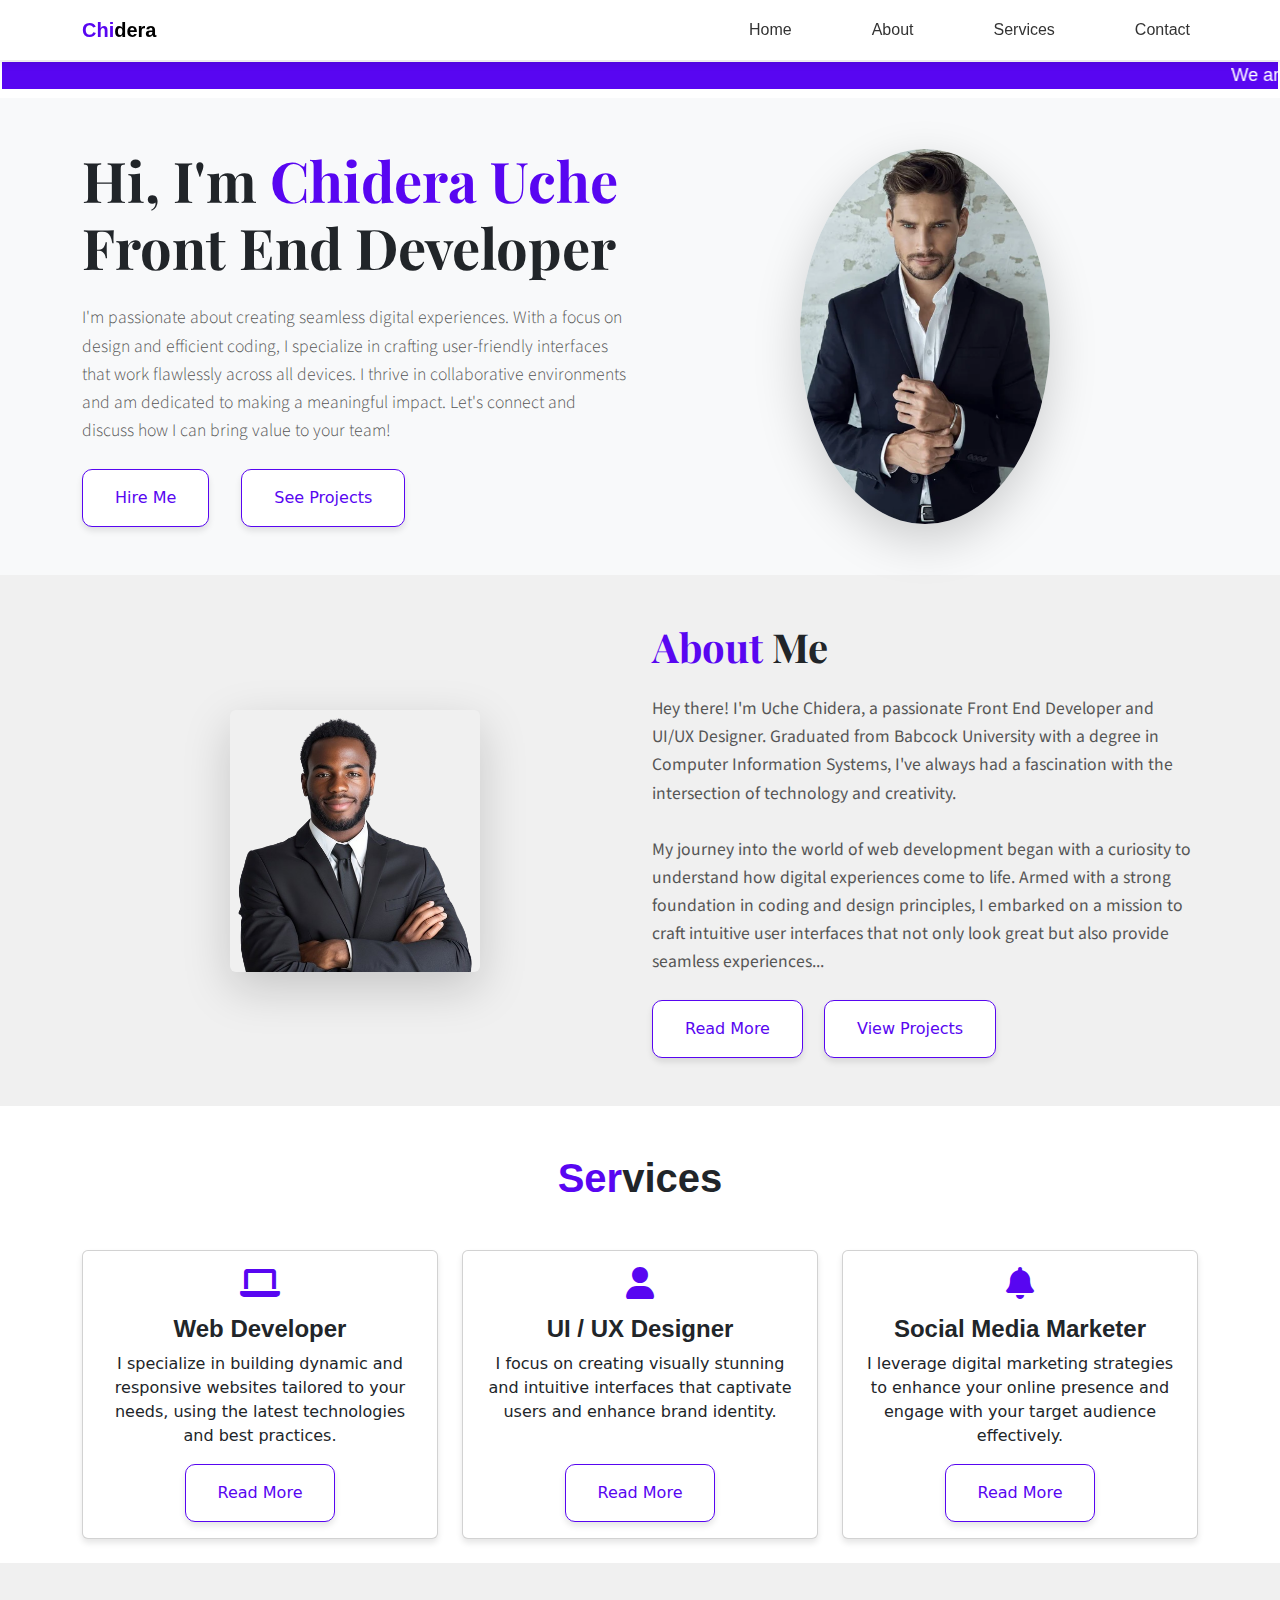
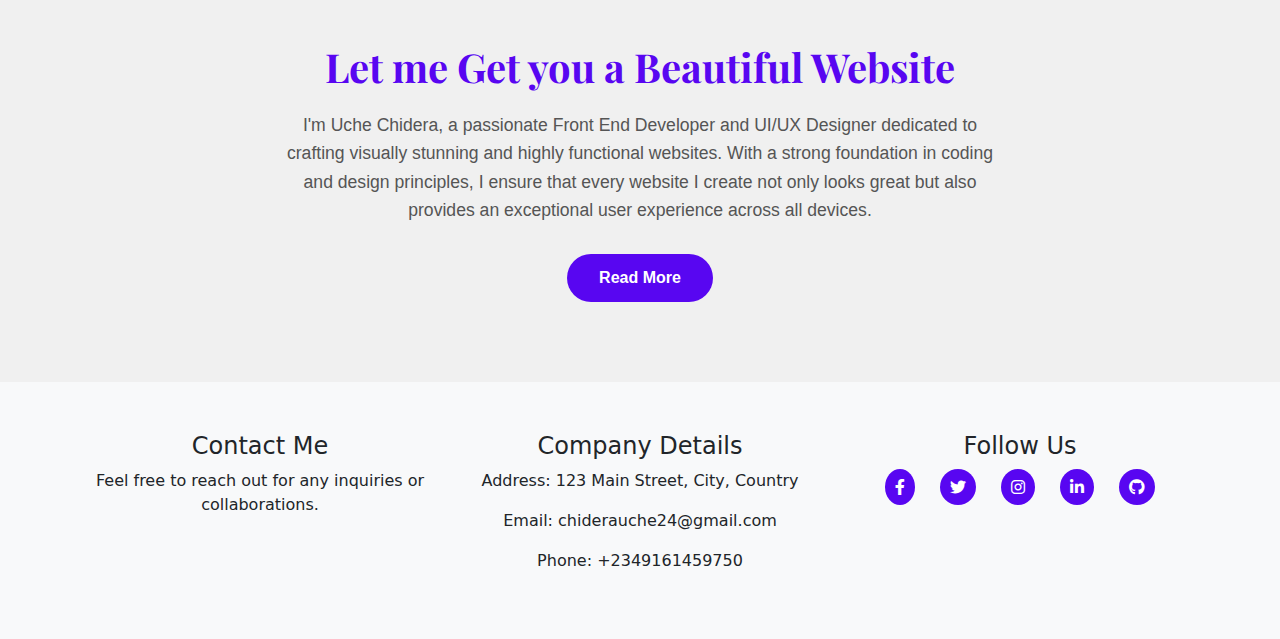
==== commit cd8e5e59: "update" ====
--- a/index.html
+++ b/index.html
@@ -72,45 +72,48 @@
   </style>
 
   <body>
-    <!-- NavBar Begins -->
-    <nav class="navbar navbar-expand-lg navbar-light bg-light sticky-top">
-      <div class="container">
-        <!-- Logo -->
-        <a class="navbar-brand" href="#"
-          ><span class="selected-letter1">Chi</span>dera</a
-        >
-        <!-- Toggler/collapsible Button -->
-        <button
-          class="navbar-toggler"
-          type="button"
-          data-bs-toggle="collapse"
-          data-bs-target="#navbarSupportedContent"
-          aria-controls="navbarSupportedContent"
-          aria-expanded="false"
-          aria-label="Toggle navigation"
-        >
-          <span class="navbar-toggler-icon"></span>
-        </button>
-        <!-- Navbar links -->
-        <div class="collapse navbar-collapse" id="navbarSupportedContent">
-          <ul class="navbar-nav">
-            <li class="nav-item">
-              <a class="nav-link" href="#introduction">Home</a>
-            </li>
-            <li class="nav-item">
-              <a class="nav-link" href="#About">About</a>
-            </li>
-            <li class="nav-item">
-              <a class="nav-link" href="#Services">Services</a>
-            </li>
-            <li class="nav-item">
-              <a class="nav-link" href="#contact">Contact</a>
-            </li>
-          </ul>
-        </div>
-      </div>
-    </nav>
-    <!-- NavBar Ends -->
+     <!-- NavBar Begins -->
+  <nav class="navbar navbar-expand-lg navbar-light sticky-top">
+    <div class="container">
+      <!-- Logo -->
+      <a class="navbar-brand" href="#">
+        <span class="selected-letter1">Chi</span>dera
+      </a>
+      <!-- Toggler Button for Mobile -->
+      <button
+        class="navbar-toggler"
+        type="button"
+        data-bs-toggle="collapse"
+        data-bs-target="#navbarSupportedContent"
+        aria-controls="navbarSupportedContent"
+        aria-expanded="false"
+        aria-label="Toggle navigation"
+      >
+        <span class="navbar-toggler-icon"></span>
+      </button>
+      <!-- Navbar Links -->
+      <div class="collapse navbar-collapse" id="navbarSupportedContent">
+        <ul class="navbar-nav ms-auto">
+          <li class="nav-item">
+            <a class="nav-link" href="#introduction">Home</a>
+          </li>
+          <li class="nav-item">
+            <a class="nav-link" href="#About">About</a>
+          </li>
+          <li class="nav-item">
+            <a class="nav-link" href="#Services">Services</a>
+          </li>
+          <li class="nav-item">
+            <a class="nav-link" href="#contact">Contact</a>
+          </li>
+        </ul>
+      </div>
+    </div>
+  </nav>
+  <!-- NavBar Ends -->
+
+
+
     <marquee behavior="" direction=""
       >We are happy to see you !!! For more Enquiries: 09161459750</marquee
     >
@@ -730,6 +733,32 @@
         );
       });
     })();
+
+    // Toggle the "X" icon on the navbar-toggler button
+    const navbarToggler = document.querySelector('.navbar-toggler');
+    const navbarCollapse = document.querySelector('#navbarSupportedContent');
+
+    // Close the navbar when clicking outside or on the X icon
+    document.addEventListener('click', function (event) {
+      if (!navbarCollapse.contains(event.target) && !navbarToggler.contains(event.target)) {
+        navbarCollapse.classList.remove('show'); // Close the menu if clicked outside
+        navbarToggler.classList.add('collapsed'); // Switch back to burger icon
+        navbarToggler.setAttribute('aria-expanded', 'false');
+      }
+    });
+
+    navbarToggler.addEventListener('click', function () {
+      navbarToggler.classList.toggle('collapsed'); // Toggle the icon to X or burger
+    });
+    
+    // Close navbar when a link is clicked
+    document.querySelectorAll('.nav-link').forEach(link => {
+      link.addEventListener('click', () => {
+        if (navbarCollapse.classList.contains('show')) {
+          navbarToggler.click(); // Close the menu on link click
+        }
+      });
+    });
   </script>
 
   <!-- Bootstrap JavaScript Bundle with Popper -->
--- a/style.css
+++ b/style.css
@@ -3,37 +3,6 @@
   background-color: #f8f9fa;
   color: #333;
 }
-
-/* Custom CSS for Navbar */
-.selected-letter1 {
-  color: rgb(88, 6, 241);
-}
-.navbar-brand {
-  margin-right: auto; /* Pushes the logo to the left */
-  font-family: Arial, Helvetica, sans-serif;
-  font-weight: bold;
-}
-
-.navbar-nav {
-  margin-left: auto; /* Pushes the links to the right */
-  font-family: Arial, Helvetica, sans-serif;
-  font-weight: bold;
-}
-
-.navbar-nav .nav-link {
-  padding: 0.5rem 100px; /* Add padding to Navbar links */
-}
-
-/* styles.css */
-.navbar-nav .nav-link {
-  padding: 0.5rem 1rem; /* Add padding to Navbar links */
-}
-
-.navbar-nav .nav-link:last-child {
-  margin-right: 4rem; /* Remove margin from the last Navbar link */
-}
-
-/* Custom CSS for Navbar Ends */
 
 marquee {
   border: solid white 2px;
@@ -438,25 +407,87 @@
   background-color: #6c757d; /* Hover background color */
 }
 
-/* Navbar styles */
+/* Navbar Styles */
+.navbar {
+  background-color: #fff; /* White background */
+  box-shadow: 0 4px 8px rgba(0, 0, 0, 0.1); /* Subtle shadow */
+  font-family: "Montserrat", sans-serif; /* Modern font */
+}
+
+.navbar-brand {
+  color: rgb(88, 6, 241);
+  font-weight: 700;
+  font-size: 1.5rem;
+}
+
+.navbar-nav {
+  gap: 4rem; /* Moderate space between nav links */
+}
+
+.navbar-brand .selected-letter1 {
+  color: rgb(88, 6, 241);
+}
+
 .navbar-nav .nav-link {
-  position: relative; /* Positioning for pseudo-element */
-  padding: 15px 20px; /* Padding for Navbar links */
-  color: #000; /* Link color */
-  text-decoration: none; /* Remove default underline */
+  color: #333; /* Dark color for links */
+  font-weight: 500;
+  padding: 10px 15px; /* Padding for links */
+  transition: color 0.3s ease;
+  position: relative; /* Position for underline effect */
+}
+
+.navbar-nav .nav-link:hover {
+  color: rgb(88, 6, 241); /* Change color on hover */
 }
 
 /* Underline animation */
 .navbar-nav .nav-link::before {
   content: ""; /* Create pseudo-element */
-  position: absolute; /* Position relative to Navbar link */
-  width: 0; /* Initial width */
-  height: 2px; /* Height of the line */
-  bottom: 0; /* Position at the bottom */
-  background-color: rgb(88, 6, 241); /* Color of the line */
-  transition: width 0.5s; /* Smooth transition for width */
+  position: absolute;
+  width: 0;
+  height: 2px;
+  bottom: 0;
+  left: 0;
+  background-color: rgb(88, 6, 241); /* Underline color */
+  transition: width 0.3s ease;
 }
 
 .navbar-nav .nav-link:hover::before {
-  width: 100%; /* On hover, expand the line to full width */
-}
+  width: 100%; /* Expand underline on hover */
+}
+
+/* Responsive adjustments */
+.navbar-toggler {
+  border: none;
+}
+
+.navbar-toggler-icon {
+  background-image: url("https://img.icons8.com/ios-glyphs/30/000000/menu--v1.png"); /* Custom icon */
+}
+
+/* Remove extra spacing on smaller screens */
+@media (max-width: 991.98px) {
+  .navbar-nav {
+    text-align: center;
+    padding: 10px 0;
+  }
+
+  .navbar-nav .nav-link {
+    padding: 8px 15px;
+  }
+}
+
+/* Transform the icon to an "X" when the navbar is expanded */
+.navbar-toggler.collapsed .navbar-toggler-icon {
+  background-color: transparent;
+}
+
+.navbar-toggler.collapsed .navbar-toggler-icon::before {
+  transform: rotate(45deg);
+  top: 0;
+}
+
+.navbar-toggler.collapsed .navbar-toggler-icon::after {
+  transform: rotate(-45deg);
+  top: 0;
+}
